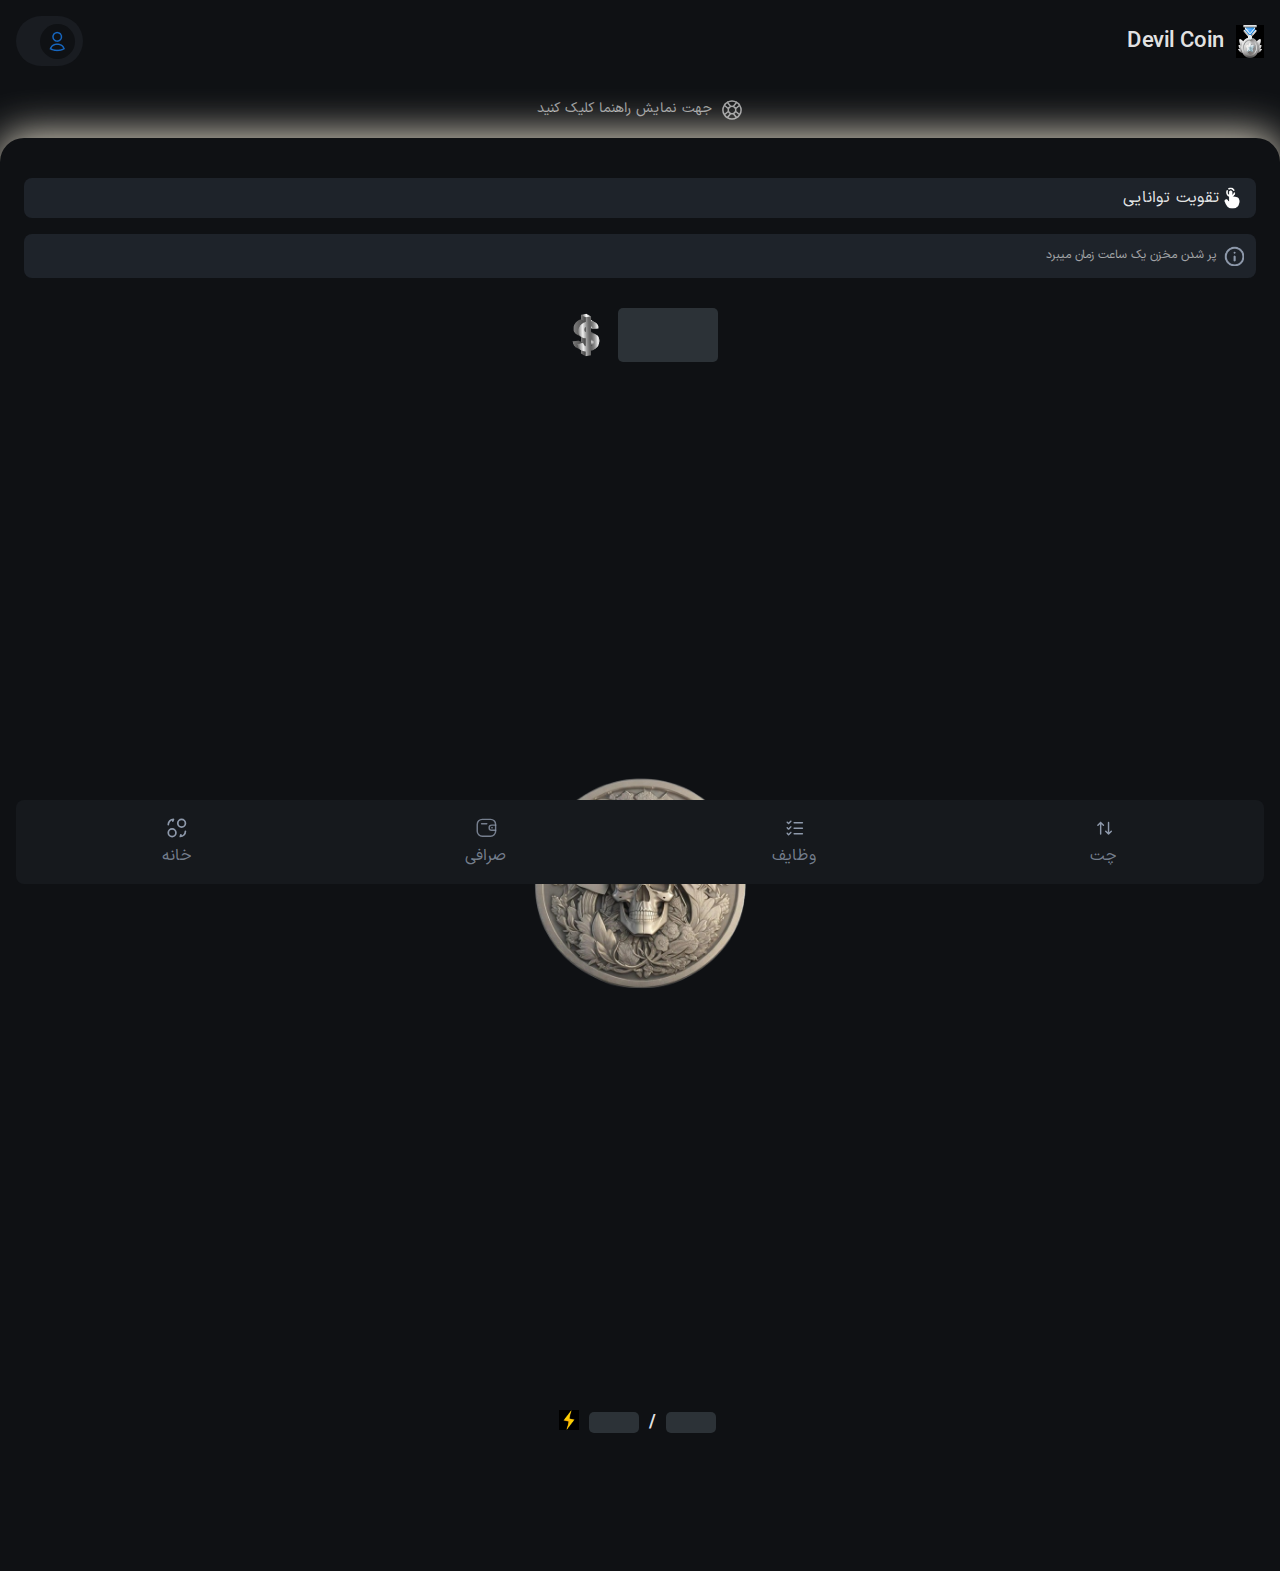
==== index.html @ 5cb69e71 "Update index.html" ====
<!DOCTYPE html>
<html lang="fa-IR" dir="rtl" style="--tg-viewport-height:100vh; --tg-viewport-stable-height:100vh;"><head><meta http-equiv="Content-Type" content="text/html; charset=UTF-8">
    
    <meta name="viewport" content="width=device-width, initial-scale=1, maximum-scale=1, user-scalable=no">
    <title>شیطان کوین</title>
  <link rel="stylesheet" crossorigin="" href="./style/index-Bae8QPgb.css"></head>
<body cz-shortcut-listen="true">
<div id="app" data-v-app="">
  <header data-v-f7fc2b11="" style="min-height: 80px; display: flex; align-items: center; padding: 16px; justify-content: space-between;">
   
      <div class="yekhat">
           <img  src="./photo_2024-06-24_03-50-01.jpg" alt="medal" style="width:28px">
          <h1>  </h1>
    <h1 data-v-f7fc2b11="" style="font-size: 22px; font-weight: 600;">
          Devil Coin
    </h1>
    </div>
    <div data-v-6a1e33cb="" data-v-f7fc2b11="" class="badge-container">
      <div data-v-6a1e33cb="" class="icon">
        <img data-v-6a1e33cb="" src="./static/img/profile-icon.png" alt="">
      </div>
      <h5 data-v-6a1e33cb=""></h5>
    </div>
  </header>
  
  <div data-v-f7fc2b11="" style="padding: 16px; display: flex; justify-content: center; user-select: none; width: max-content; margin: 0px auto; cursor: pointer;">
    <svg data-v-f7fc2b11="" xmlns="http://www.w3.org/2000/svg" fill="none" viewBox="0 0 24 24" stroke-width="1.5" stroke="currentColor" width="24" style="color: rgba(255, 255, 255, 0.6);">
      <path data-v-f7fc2b11="" stroke-linecap="round" stroke-linejoin="round" d="M16.712 4.33a9.027 9.027 0 0 1 1.652 1.306c.51.51.944 1.064 1.306 1.652M16.712 4.33l-3.448 4.138m3.448-4.138a9.014 9.014 0 0 0-9.424 0M19.67 7.288l-4.138 3.448m4.138-3.448a9.014 9.014 0 0 1 0 9.424m-4.138-5.976a3.736 3.736 0 0 0-.88-1.388 3.737 3.737 0 0 0-1.388-.88m2.268 2.268a3.765 3.765 0 0 1 0 2.528m-2.268-4.796a3.765 3.765 0 0 0-2.528 0m4.796 4.796c-.181.506-.475.982-.88 1.388a3.736 3.736 0 0 1-1.388.88m2.268-2.268 4.138 3.448m0 0a9.027 9.027 0 0 1-1.306 1.652c-.51.51-1.064.944-1.652 1.306m0 0-3.448-4.138m3.448 4.138a9.014 9.014 0 0 1-9.424 0m5.976-4.138a3.765 3.765 0 0 1-2.528 0m0 0a3.736 3.736 0 0 1-1.388-.88 3.737 3.737 0 0 1-.88-1.388m2.268 2.268L7.288 19.67m0 0a9.024 9.024 0 0 1-1.652-1.306 9.027 9.027 0 0 1-1.306-1.652m0 0 4.138-3.448M4.33 16.712a9.014 9.014 0 0 1 0-9.424m4.138 5.976a3.765 3.765 0 0 1 0-2.528m0 0c.181-.506.475-.982.88-1.388a3.736 3.736 0 0 1 1.388-.88m-2.268 2.268L4.33 7.288m6.406 1.18L7.288 4.33m0 0a9.024 9.024 0 0 0-1.652 1.306A9.025 9.025 0 0 0 4.33 7.288"></path>
    </svg>
    <p data-v-f7fc2b11="" style="font-size: 14px; color: rgba(255, 255, 255, 0.6); margin-right: 8px;">جهت نمایش راهنما کلیک کنید</p>
  </div>
  
  <div data-v-f7fc2b11="" id="exchange-page">
    <div data-v-f7fc2b11="" class="info-cards">
      <div data-v-3ee78a93="" data-v-f7fc2b11="" class="container">
          <div class="yekhat">
        <img data-v-3ee78a93="" src="./static/img/click-improve-icon.png" alt="Vault Icon" width="24">
              <p>
        تقویت توانایی
              </p>
</div>
      </div>
    </div>
    
    <div data-v-f7fc2b11="" class="notice-card">
      <img data-v-f7fc2b11="" class="center" src="./static/img/info-icon.png" alt="info" width="20" style="margin-right: 4px;">
      <p data-v-f7fc2b11=""> پر شدن مخزن یک ساعت زمان میبرد </p>
    </div>
    
    <div data-v-9175a72f="" data-v-f7fc2b11="" class="vote-amount">
      <div data-v-62e0c85a="" data-v-9175a72f="" class="shimmer" style="margin-left: 8px;">
        <div data-v-62e0c85a="" class="free-style" style="width: 100px; height: 54px; border-radius: 5px; background-color: rgba(161, 187, 197, 0.2);"></div>
      </div>
      <img data-v-9175a72f="" src="./static/img/—Pngtree—silver coin money dollar_8801574.png" alt="Token" width="48" height="48" style="color: aliceblue;">
    </div>
    
    <div data-v-f7fc2b11="" class="vote-container">
      <div data-v-f7fc2b11="" class="touch_box">
        <div data-v-f7fc2b11=""></div>
        <div data-v-f7fc2b11=""></div>
        <div data-v-f7fc2b11=""></div>
        <div data-v-f7fc2b11=""></div>
        <div data-v-f7fc2b11=""></div>
        <div data-v-f7fc2b11=""></div>
      </div>
      <div data-v-60e43c55="" data-v-f7fc2b11="" class="vote-card">
        <img data-v-60e43c55="" src="./static/img/close-up-unique-silver-coin-isol_1_-removebg-preview.png" alt="Vote Box" width="230" style="border-radius: 100%;">
      </div>
    </div>
    
    <div data-v-7e038bad="" data-v-f7fc2b11="" class="energy">
      <div data-v-62e0c85a="" data-v-7e038bad="" class="shimmer" style="margin: 0px 8px;">
        <div data-v-62e0c85a="" class="free-style" style="width: 50px; height: 21px; border-radius: 5px; background-color: rgba(161, 187, 197, 0.2);"></div>
      </div>
      <span data-v-7e038bad="">/</span>
      <div data-v-62e0c85a="" data-v-7e038bad="" class="shimmer" style="margin: 0px 8px;">
        <div data-v-62e0c85a="" class="free-style" style="width: 50px; height: 21px; border-radius: 5px; background-color: rgba(161, 187, 197, 0.2);"></div>
      </div>
      <span data-v-7e038bad="" style="font-size: 24px;"><img src="./static/img/photo_2024-06-23_10-45-56.jpg" alt="" style="width: 20px;"></span>
    </div>
  </div>
  
  <div data-v-f7fc2b11=""></div>
  
  <nav data-v-2f78d85a="" data-v-9de63167="">
    <a data-v-2f78d85a="" href="https://web.skype.com/" class="">
      <svg data-v-2f78d85a="" width="25" height="24" viewBox="0 0 25 24" fill="none" xmlns="http://www.w3.org/2000/svg">
        <path data-v-2f78d85a="" d="M14.332 15.3228L17.2283 18.2191M17.2283 18.2191L20.1254 15.3228M17.2283 18.2191L17.2288 6.15234" stroke="#8E99AB" stroke-width="1.5" stroke-linecap="round" stroke-linejoin="round"></path>
        <path data-v-2f78d85a="" d="M11.9184 9.04949L9.02214 6.15234M9.02214 6.15234L6.125 9.04949M9.02214 6.15234L9.02175 18.2195" stroke="#8E99AB" stroke-width="1.5" stroke-linecap="round" stroke-linejoin="round"></path>
      </svg>
      <span data-v-2f78d85a="">چت</span>
    </a>
    <a data-v-2f78d85a=""  class=""><svg data-v-2f78d85a="" width="21" height="20" viewBox="0 0 21 20" fill="none" xmlns="http://www.w3.org/2000/svg"><path data-v-2f78d85a="" fill-rule="evenodd" clip-rule="evenodd" d="M7.34109 13.396C7.58516 13.64 7.58516 14.0358 7.34109 14.2799L5.32093 16.3C5.07685 16.5441 4.68112 16.5441 4.43705 16.3L3.2248 15.0878C2.98073 14.8437 2.98073 14.448 3.2248 14.2039C3.46888 13.9598 3.86461 13.9598 4.10869 14.2039L4.87899 14.9742L6.4572 13.396C6.70129 13.1519 7.09701 13.1519 7.34109 13.396Z" fill="#8E99AB"></path><path data-v-2f78d85a="" fill-rule="evenodd" clip-rule="evenodd" d="M7.34109 8.54827C7.58516 8.79236 7.58516 9.1881 7.34109 9.43219L5.32093 11.4524C5.07685 11.6964 4.68112 11.6964 4.43705 11.4524L3.2248 10.2401C2.98073 9.99602 2.98073 9.60027 3.2248 9.35619C3.46888 9.1121 3.86461 9.1121 4.10869 9.35619L4.87899 10.1265L6.4572 8.54827C6.70129 8.30422 7.09701 8.30422 7.34109 8.54827Z" fill="#8E99AB"></path><path data-v-2f78d85a="" fill-rule="evenodd" clip-rule="evenodd" d="M7.34109 3.69868C7.58516 3.94276 7.58516 4.33849 7.34109 4.58256L5.32093 6.60272C5.07685 6.84681 4.68112 6.84681 4.43705 6.60272L3.2248 5.39048C2.98073 5.14641 2.98073 4.75068 3.2248 4.5066C3.46888 4.26252 3.86461 4.26252 4.10869 4.5066L4.87899 5.2769L6.4572 3.69868C6.70128 3.45461 7.09701 3.45461 7.34109 3.69868Z" fill="#8E99AB"></path><path data-v-2f78d85a="" fill-rule="evenodd" clip-rule="evenodd" d="M9.10278 15.0488C9.10278 14.7037 9.38262 14.4238 9.72778 14.4238H17.0005C17.3457 14.4238 17.6255 14.7037 17.6255 15.0488C17.6255 15.394 17.3457 15.6738 17.0005 15.6738H9.72778C9.38262 15.6738 9.10278 15.394 9.10278 15.0488Z" fill="#8E99AB"></path><path data-v-2f78d85a="" fill-rule="evenodd" clip-rule="evenodd" d="M9.10278 10.2012C9.10278 9.85601 9.38262 9.57617 9.72778 9.57617H17.0005C17.3457 9.57617 17.6255 9.85601 17.6255 10.2012C17.6255 10.5463 17.3457 10.8262 17.0005 10.8262H9.72778C9.38262 10.8262 9.10278 10.5463 9.10278 10.2012Z" fill="#8E99AB"></path><path data-v-2f78d85a="" fill-rule="evenodd" clip-rule="evenodd" d="M9.10278 5.35156C9.10278 5.00638 9.38262 4.72656 9.72778 4.72656H17.0005C17.3457 4.72656 17.6255 5.00638 17.6255 5.35156C17.6255 5.69674 17.3457 5.97656 17.0005 5.97656H9.72778C9.38262 5.97656 9.10278 5.69674 9.10278 5.35156Z" fill="#8E99AB"></path></svg><span data-v-2f78d85a="">وظایف</span></a>
    <a data-v-2f78d85a=""  class="router-link-active router-link-exact-active" aria-current="page"><svg data-v-2f78d85a="" width="25" height="24" viewBox="0 0 25 24" fill="none" xmlns="http://www.w3.org/2000/svg"><path data-v-2f78d85a="" d="M22.5139 14.3962H18.4656C16.9792 14.3953 15.7743 13.1914 15.7734 11.7049C15.7734 10.2185 16.9792 9.01458 18.4656 9.01367H22.5139" stroke=" #8e99abcc" stroke-width="1.5" stroke-linecap="round" stroke-linejoin="round"></path><path data-v-2f78d85a="" d="M18.9235 11.6426H18.6118" stroke=" #8e99abcc" stroke-width="1.5" stroke-linecap="round" stroke-linejoin="round"></path><path data-v-2f78d85a="" fill-rule="evenodd" clip-rule="evenodd" d="M8.62266 3H17.2661C20.1642 3 22.5138 5.34951 22.5138 8.24766V15.4247C22.5138 18.3229 20.1642 20.6724 17.2661 20.6724H8.62266C5.72451 20.6724 3.375 18.3229 3.375 15.4247V8.24766C3.375 5.34951 5.72451 3 8.62266 3Z" stroke=" #8e99abcc" stroke-width="1.5" stroke-linecap="round" stroke-linejoin="round"></path><path data-v-2f78d85a="" d="M7.91064 7.53906H13.3096" stroke=" #8e99abcc" stroke-width="1.5" stroke-linecap="round" stroke-linejoin="round"></path></svg><span data-v-2f78d85a="">صرافی</span></a>
    <a data-v-2f78d85a="" href="index.html" style="    background: #16191d;" class=""><svg data-v-2f78d85a="" width="21" height="20" viewBox="0 0 21 20" fill="none" xmlns="http://www.w3.org/2000/svg"><path data-v-2f78d85a="" fill-rule="evenodd" clip-rule="evenodd" d="M2.87671 14.1577C2.87671 16.0031 4.37262 17.499 6.21801 17.499C8.06341 17.499 9.56017 16.0031 9.56017 14.1577C9.56017 12.3123 8.06341 10.8164 6.21801 10.8164C4.37262 10.8164 2.87671 12.3123 2.87671 14.1577Z" stroke="#8E99AB" stroke-width="1.5" stroke-linecap="round" stroke-linejoin="round"></path><path data-v-2f78d85a="" fill-rule="evenodd" clip-rule="evenodd" d="M17.8721 5.8413C17.8721 3.9959 16.3762 2.5 14.5308 2.5C12.6855 2.5 11.1887 3.9959 11.1887 5.8413C11.1887 7.68669 12.6855 9.18258 14.5308 9.18258C16.3762 9.18258 17.8721 7.68669 17.8721 5.8413Z" stroke="#8E99AB" stroke-width="1.5" stroke-linecap="round" stroke-linejoin="round"></path><path data-v-2f78d85a="" d="M2.87671 6.99446C2.87671 4.51255 4.88926 2.5 7.37118 2.5L6.83764 3.93597" stroke="#8E99AB" stroke-width="1.5" stroke-linecap="round" stroke-linejoin="round"></path><path data-v-2f78d85a="" d="M17.8724 12.9531C17.8724 15.435 15.8598 17.4476 13.3779 17.4476L13.9114 16.0116" stroke="#8E99AB" stroke-width="1.5" stroke-linecap="round" stroke-linejoin="round"></path></svg><span data-v-2f78d85a="">خانه</span></a>
  </nav>
</div>

<!-- Google tag (gtag.js) -->
<script async src="https://www.googletagmanager.com/gtag/js?id=G-81HQD6766Y"></script>
<script>
    window.dataLayer = window.dataLayer || [];
    function gtag(){dataLayer.push(arguments);}
    gtag('js', new Date());

    gtag('config', 'G-81HQD6766Y');
</script>


<div data-v-f0c780e0="" class="bottom-sheet" aria-hidden="true" role="dialog" data-v-owner="19" style="--42568111:0.2s; --0327c788:#0000004D; --7008c7cb:100%; --09c72560:196px; --734f206c:640px; --152d8c25:600px;"><div data-v-f0c780e0="" class="bottom-sheet__overlay" style="display: none;"></div><div data-v-f0c780e0="" class="bottom-sheet__content"><header data-v-f0c780e0="" class="bottom-sheet__header"><div data-v-f0c780e0="" class="bottom-sheet__draggable-area" style="touch-action: pan-x; user-select: none; -webkit-user-drag: none; -webkit-tap-highlight-color: rgba(0, 0, 0, 0);"><div data-v-f0c780e0="" class="bottom-sheet__draggable-thumb"></div></div></header><main data-v-f0c780e0="" class="bottom-sheet__main" style="touch-action: pan-x; user-select: none; -webkit-user-drag: none; -webkit-tap-highlight-color: rgba(0, 0, 0, 0);"><img data-v-2883d283="" class="center sheet-img" src="./صندوق_files/prize-token.png" alt="" width="288" style="margin-bottom: 8px;"><h3 data-v-2883d283="" class="task-success-sheet-title">ارتقا با موفقیت انجام شد</h3><button data-v-2883d283="" class="btn"> تایید </button></main><footer data-v-f0c780e0="" class="bottom-sheet__footer"></footer></div></div><div data-v-f0c780e0="" class="bottom-sheet" aria-hidden="true" role="dialog" data-v-owner="23" style="--42568111:0.2s; --0327c788:#0000004D; --7008c7cb:100%; --09c72560:205px; --734f206c:640px; --152d8c25:600px;"><div data-v-f0c780e0="" class="bottom-sheet__overlay" style="display: none;"></div><div data-v-f0c780e0="" class="bottom-sheet__content"><header data-v-f0c780e0="" class="bottom-sheet__header"><div data-v-f0c780e0="" class="bottom-sheet__draggable-area" style="touch-action: pan-x; user-select: none; -webkit-user-drag: none; -webkit-tap-highlight-color: rgba(0, 0, 0, 0);"><div data-v-f0c780e0="" class="bottom-sheet__draggable-thumb"></div></div></header><main data-v-f0c780e0="" class="bottom-sheet__main" style="touch-action: pan-x; user-select: none; -webkit-user-drag: none; -webkit-tap-highlight-color: rgba(0, 0, 0, 0);"><img data-v-91a31f27="" class="center" src="./صندوق_files/prize-token.png" alt="" width="218"><h3 data-v-91a31f27=""> ۱۰۰ سکه به مناسبت ورود به شما تعلق گرفت. </h3><button data-v-91a31f27=""> بازگشت </button></main><footer data-v-f0c780e0="" class="bottom-sheet__footer"></footer></div></div><div data-v-f0c780e0="" class="bottom-sheet" aria-hidden="true" role="dialog" data-v-owner="27" style="--42568111:0.2s; --0327c788:#0000004D; --7008c7cb:100%; --09c72560:471px; --734f206c:640px; --152d8c25:600px;"><div data-v-f0c780e0="" class="bottom-sheet__overlay" style="display: none;"></div><div data-v-f0c780e0="" class="bottom-sheet__content"><header data-v-f0c780e0="" class="bottom-sheet__header"><div data-v-f0c780e0="" class="bottom-sheet__draggable-area" style="touch-action: pan-x; user-select: none; -webkit-user-drag: none; -webkit-tap-highlight-color: rgba(0, 0, 0, 0);"><div data-v-f0c780e0="" class="bottom-sheet__draggable-thumb"></div></div></header><main data-v-f0c780e0="" class="bottom-sheet__main" style="touch-action: pan-x; user-select: none; -webkit-user-drag: none; -webkit-tap-highlight-color: rgba(0, 0, 0, 0);"><svg data-v-18737a58="" xmlns="http://www.w3.org/2000/svg" fill="none" viewBox="0 0 24 24" stroke-width="1.5" stroke="currentColor" width="96" style="margin: 0px auto;"><path data-v-18737a58="" stroke-linecap="round" stroke-linejoin="round" d="M16.712 4.33a9.027 9.027 0 0 1 1.652 1.306c.51.51.944 1.064 1.306 1.652M16.712 4.33l-3.448 4.138m3.448-4.138a9.014 9.014 0 0 0-9.424 0M19.67 7.288l-4.138 3.448m4.138-3.448a9.014 9.014 0 0 1 0 9.424m-4.138-5.976a3.736 3.736 0 0 0-.88-1.388 3.737 3.737 0 0 0-1.388-.88m2.268 2.268a3.765 3.765 0 0 1 0 2.528m-2.268-4.796a3.765 3.765 0 0 0-2.528 0m4.796 4.796c-.181.506-.475.982-.88 1.388a3.736 3.736 0 0 1-1.388.88m2.268-2.268 4.138 3.448m0 0a9.027 9.027 0 0 1-1.306 1.652c-.51.51-1.064.944-1.652 1.306m0 0-3.448-4.138m3.448 4.138a9.014 9.014 0 0 1-9.424 0m5.976-4.138a3.765 3.765 0 0 1-2.528 0m0 0a3.736 3.736 0 0 1-1.388-.88 3.737 3.737 0 0 1-.88-1.388m2.268 2.268L7.288 19.67m0 0a9.024 9.024 0 0 1-1.652-1.306 9.027 9.027 0 0 1-1.306-1.652m0 0 4.138-3.448M4.33 16.712a9.014 9.014 0 0 1 0-9.424m4.138 5.976a3.765 3.765 0 0 1 0-2.528m0 0c.181-.506.475-.982.88-1.388a3.736 3.736 0 0 1 1.388-.88m-2.268 2.268L4.33 7.288m6.406 1.18L7.288 4.33m0 0a9.024 9.024 0 0 0-1.652 1.306A9.025 9.025 0 0 0 4.33 7.288"></path></svg><h3 data-v-18737a58=""> آموزش صندوق بات </h3><ol data-v-18737a58=""><li data-v-18737a58=""> مثل «همستر» کلیک کن و سکه جمع کن </li><li data-v-18737a58=""> با سکه‌هات توکن کاندیدی که فکر میکنی برنده انتخابات میشه رو بخر </li><li data-v-18737a58=""> تا انتخابات هرچی میتونی سکه جمع کن </li><li data-v-18737a58=""> پس از اعلام نتایج انتخابات، توکن برنده انتخابات توی چندین صرافی داخلی قابل فروش و معامله میشه! </li></ol><p data-v-18737a58="">پس عجله کن. چیزی نمونده تا انتخابات 🗳</p><button data-v-18737a58=""> فهمیدم </button></main><footer data-v-f0c780e0="" class="bottom-sheet__footer"></footer></div></div><div data-v-f0c780e0="" class="bottom-sheet" aria-hidden="true" role="dialog" data-v-owner="31" style="--42568111:0.2s; --0327c788:#0000004D; --7008c7cb:100%; --09c72560:148px; --734f206c:640px; --152d8c25:600px;"><div data-v-f0c780e0="" class="bottom-sheet__overlay" style="display: none;"></div><div data-v-f0c780e0="" class="bottom-sheet__content"><header data-v-f0c780e0="" class="bottom-sheet__header"><div data-v-f0c780e0="" class="bottom-sheet__draggable-area" style="touch-action: pan-x; user-select: none; -webkit-user-drag: none; -webkit-tap-highlight-color: rgba(0, 0, 0, 0);"><div data-v-f0c780e0="" class="bottom-sheet__draggable-thumb"></div></div></header><main data-v-f0c780e0="" class="bottom-sheet__main" style="touch-action: pan-x; user-select: none; -webkit-user-drag: none; -webkit-tap-highlight-color: rgba(0, 0, 0, 0);"><img data-v-1f9f1aa7="" class="center" src="./صندوق_files/click-improve-icon.png" width="88" alt="Click Icons" style="margin-bottom: 8px;"><!----><h3 data-v-1f9f1aa7="" class="click-bottom-sheet-title">افزایش تعداد کلیک</h3><p data-v-1f9f1aa7="" class="click-bottom-sheet-text"> سطح هر کلیک شما به حداکثر خود رسیده است </p></main><footer data-v-f0c780e0="" class="bottom-sheet__footer"></footer></div></div><div data-v-f0c780e0="" class="bottom-sheet" aria-hidden="true" role="dialog" data-v-owner="35" style="--42568111:0.2s; --0327c788:#0000004D; --7008c7cb:100%; --09c72560:148px; --734f206c:640px; --152d8c25:600px;"><div data-v-f0c780e0="" class="bottom-sheet__overlay" style="display: none;"></div><div data-v-f0c780e0="" class="bottom-sheet__content"><header data-v-f0c780e0="" class="bottom-sheet__header"><div data-v-f0c780e0="" class="bottom-sheet__draggable-area" style="touch-action: pan-x; user-select: none; -webkit-user-drag: none; -webkit-tap-highlight-color: rgba(0, 0, 0, 0);"><div data-v-f0c780e0="" class="bottom-sheet__draggable-thumb"></div></div></header><main data-v-f0c780e0="" class="bottom-sheet__main" style="touch-action: pan-x; user-select: none; -webkit-user-drag: none; -webkit-tap-highlight-color: rgba(0, 0, 0, 0);"><!----><img data-v-1f9f1aa7="" class="center" src="./صندوق_files/vault-improve-icon.png" width="88" alt="Click Icons" style="margin-bottom: 8px;"><h3 data-v-1f9f1aa7="" class="click-bottom-sheet-title">افزایش حجم مخزن</h3><p data-v-1f9f1aa7="" class="click-bottom-sheet-text"> سطح مخزن شما به حداکثر خود رسیده است </p></main><footer data-v-f0c780e0="" class="bottom-sheet__footer"></footer></div></div></body><chatgpt-sidebar data-gpts-theme="light"></chatgpt-sidebar><chatgpt-sidebar-popups data-gpts-theme="light"></chatgpt-sidebar-popups></html>
---- style/index-Bae8QPgb.css ----
.bottom-sheet[data-v-f0c780e0] {
  z-index: 99999;
  display: flex;
  flex-direction: column;
  align-items: center;
  justify-content: flex-end;
  position: fixed;
  top: 0;
  left: 0;
  right: 0;
  bottom: 0;
  transition: visibility var(--42568111);
}
.bottom-sheet *[data-v-f0c780e0] {
  box-sizing: border-box;
}
.bottom-sheet[aria-hidden="false"][data-v-f0c780e0] {
  visibility: visible;
}
.bottom-sheet[aria-hidden="true"][data-v-f0c780e0] {
  visibility: hidden;
  pointer-events: none;
}
.bottom-sheet__overlay[data-v-f0c780e0] {
  position: absolute;
  top: 0;
  left: 0;
  right: 0;
  bottom: 0;
  z-index: -1;
  background: var(--0327c788);
}
.bottom-sheet__content[data-v-f0c780e0] {
  display: flex;
  flex-direction: column;
  border-radius: 16px 16px 0 0;
  background: #fff;
  overflow-y: hidden;
  transform: translate3d(0, var(--7008c7cb), 0);
  height: var(--09c72560);
  max-width: var(--734f206c);
  width: 100%;
  max-height: var(--152d8c25);
  box-sizing: border-box;
  pointer-events: all;
}
.bottom-sheet__content--fullscreen[data-v-f0c780e0] {
  border-radius: 0;
}
.bottom-sheet__content[data-v-f0c780e0]:not(.bottom-sheet__content--dragging) {
  transition: var(--42568111) ease;
}
.bottom-sheet__draggable-area[data-v-f0c780e0] {
  width: 100%;
  margin: auto;
  padding: 16px;
  cursor: grab;
}
.bottom-sheet__draggable-thumb[data-v-f0c780e0] {
  width: 40px;
  height: 4px;
  background: #333;
  border-radius: 8px;
  margin: 0 auto;
}
.bottom-sheet__main[data-v-f0c780e0] {
  display: flex;
  flex-direction: column;
  overflow-y: scroll;
  box-sizing: border-box;
  -webkit-overflow-scrolling: touch;
  touch-action: auto !important;
}
.bottom-sheet__main[data-v-f0c780e0]::-webkit-scrollbar {
  height: 8px;
  width: 8px;
}
.bottom-sheet__main[data-v-f0c780e0]::-webkit-scrollbar-corner {
  display: none;
}
.bottom-sheet__main[data-v-f0c780e0]:hover::-webkit-scrollbar-thumb {
  background-color: #0003;
  border-radius: 8px;
}
.bottom-sheet__main[data-v-f0c780e0]::-webkit-scrollbar-thumb {
  background-color: #0000;
}
.bottom-sheet__footer[data-v-f0c780e0]:empty {
  display: none;
}
.v-enter-active[data-v-f0c780e0],
.v-leave-active[data-v-f0c780e0] {
  transition: opacity var(--42568111) ease;
}
.v-enter-from[data-v-f0c780e0],
.v-leave-to[data-v-f0c780e0] {
  opacity: 0;
}
:root {
  --toastify-color-light: #fff;
  --toastify-color-dark: #121212;
  --toastify-color-info: #db5b34;
  --toastify-color-success: #07bc0c;
  --toastify-color-warning: #f1c40f;
  --toastify-color-error: #e74c3c;
  --toastify-color-transparent: hsla(0, 0%, 100%, 0.7);
  --toastify-icon-color-info: var(--toastify-color-info);
  --toastify-icon-color-success: var(--toastify-color-success);
  --toastify-icon-color-warning: var(--toastify-color-warning);
  --toastify-icon-color-error: var(--toastify-color-error);
  --toastify-toast-width: 320px;
  --toastify-toast-background: #fff;
  --toastify-toast-min-height: 64px;
  --toastify-toast-max-height: 800px;
  --toastify-font-family: sans-serif;
  --toastify-z-index: 9999;
  --toastify-text-color-light: #757575;
  --toastify-text-color-dark: #fff;
  --toastify-text-color-info: #fff;
  --toastify-text-color-success: #fff;
  --toastify-text-color-warning: #fff;
  --toastify-text-color-error: #fff;
  --toastify-spinner-color: #616161;
  --toastify-spinner-color-empty-area: #e0e0e0;
  --toastify-color-progress-light: linear-gradient(
    90deg,
    #4cd964,
    #5ac8fa,
    #007aff,
    #34aadc,
    #5856d6,
    #ff2d55
  );
  --toastify-color-progress-dark: #bb86fc;
  --toastify-color-progress-info: var(--toastify-color-info);
  --toastify-color-progress-success: var(--toastify-color-success);
  --toastify-color-progress-warning: var(--toastify-color-warning);
  --toastify-color-progress-error: var(--toastify-color-error);
  --toastify-color-progress-colored: #ddd;
}
.Toastify__toast-container {
  box-sizing: border-box;
  color: #fff;
  padding: 4px;
  position: fixed;
  transform: translate3d(0, 0, var(--toastify-z-index) px);
  width: var(--toastify-toast-width);
  z-index: var(--toastify-z-index);
}
.Toastify__toast-container--top-left {
  left: 1em;
  top: 1em;
}
.Toastify__toast-container--top-center {
  left: 50%;
  top: 1em;
  transform: translate(-50%);
}
.Toastify__toast-container--top-right {
  right: 1em;
  top: 1em;
}
.Toastify__toast-container--bottom-left {
  bottom: 1em;
  left: 1em;
}
.Toastify__toast-container--bottom-center {
  bottom: 1em;
  left: 50%;
  transform: translate(-50%);
}
.Toastify__toast-container--bottom-right {
  bottom: 1em;
  right: 1em;
}
@media only screen and (max-width: 480px) {
  .Toastify__toast-container {
    left: 0;
    margin: 0;
    padding: 0;
    width: 100vw;
  }
  .Toastify__toast-container--top-center,
  .Toastify__toast-container--top-left,
  .Toastify__toast-container--top-right {
    top: 0;
    transform: translate(0);
  }
  .Toastify__toast-container--bottom-center,
  .Toastify__toast-container--bottom-left,
  .Toastify__toast-container--bottom-right {
    bottom: 0;
    transform: translate(0);
  }
  .Toastify__toast-container--rtl {
    left: auto;
    right: 0;
  }
}
.Toastify__toast {
  border-radius: 4px;
  box-shadow: 0 1px 10px #0000001a, 0 2px 15px #0000000d;
  box-sizing: border-box;
  cursor: pointer;
  direction: ltr;
  display: flex;
  font-family: var(--toastify-font-family);
  justify-content: space-between;
  margin-bottom: 1rem;
  max-height: var(--toastify-toast-max-height);
  min-height: var(--toastify-toast-min-height);
  overflow: hidden;
  padding: 8px;
  position: relative;
  z-index: 0;
}
.Toastify__toast--rtl {
  direction: rtl;
}
.Toastify__toast-body {
  align-items: center;
  display: flex;
  flex: 1 1 auto;
  margin: auto 0;
  padding: 6px;
  white-space: pre-wrap;
}
.Toastify__toast-body > div:last-child {
  flex: 1;
}
.Toastify__toast-icon {
  display: flex;
  flex-shrink: 0;
  margin-inline-end: 10px;
  width: 20px;
}
.Toastify--animate {
  animation-duration: 0.7s;
  animation-fill-mode: both;
}
.Toastify--animate-icon {
  animation-duration: 0.3s;
  animation-fill-mode: both;
}
@media only screen and (max-width: 480px) {
  .Toastify__toast {
    border-radius: 0;
    margin-bottom: 0;
  }
}
.Toastify__toast-theme--dark {
  background: var(--toastify-color-dark);
  color: var(--toastify-text-color-dark);
}
.Toastify__toast-theme--colored.Toastify__toast--default,
.Toastify__toast-theme--light {
  background: var(--toastify-color-light);
  color: var(--toastify-text-color-light);
}
.Toastify__toast-theme--colored.Toastify__toast--info {
  background: var(--toastify-color-info);
  color: var(--toastify-text-color-info);
}
.Toastify__toast-theme--colored.Toastify__toast--success {
  background: var(--toastify-color-success);
  color: var(--toastify-text-color-success);
}
.Toastify__toast-theme--colored.Toastify__toast--warning {
  background: var(--toastify-color-warning);
  color: var(--toastify-text-color-warning);
}
.Toastify__toast-theme--colored.Toastify__toast--error {
  background: var(--toastify-color-error);
  color: var(--toastify-text-color-error);
}
.Toastify__progress-bar-theme--light {
  background: var(--toastify-color-progress-light);
}
.Toastify__progress-bar-theme--dark {
  background: var(--toastify-color-progress-dark);
}
.Toastify__progress-bar--info {
  background: var(--toastify-color-progress-info);
}
.Toastify__progress-bar--success {
  background: var(--toastify-color-progress-success);
}
.Toastify__progress-bar--warning {
  background: var(--toastify-color-progress-warning);
}
.Toastify__progress-bar--error {
  background: var(--toastify-color-progress-error);
}
.Toastify__progress-bar-theme--colored.Toastify__progress-bar--default {
  background: var(--toastify-color-progress-colored);
}
.Toastify__progress-bar-theme--colored.Toastify__progress-bar--error,
.Toastify__progress-bar-theme--colored.Toastify__progress-bar--info,
.Toastify__progress-bar-theme--colored.Toastify__progress-bar--success,
.Toastify__progress-bar-theme--colored.Toastify__progress-bar--warning {
  background: var(--toastify-color-transparent);
}
.Toastify__close-button {
  align-self: flex-start;
  background: transparent;
  border: none;
  color: #fff;
  cursor: pointer;
  opacity: 0.7;
  outline: none;
  padding: 0;
  transition: 0.3s ease;
}
.Toastify__close-button--light {
  color: #000;
  opacity: 0.3;
}
.Toastify__close-button > svg {
  fill: currentcolor;
  height: 16px;
  width: 14px;
}
.Toastify__close-button:focus,
.Toastify__close-button:hover {
  opacity: 1;
}
@keyframes Toastify__trackProgress {
  0% {
    transform: scaleX(1);
  }
  to {
    transform: scaleX(0);
  }
}
.Toastify__progress-bar {
  bottom: 0;
  height: 5px;
  left: 0;
  opacity: 0.7;
  position: absolute;
  transform-origin: left;
  width: 100%;
  z-index: var(--toastify-z-index);
}
.Toastify__progress-bar--animated {
  animation: Toastify__trackProgress linear 1 forwards;
}
.Toastify__progress-bar--controlled {
  transition: transform 0.2s;
}
.Toastify__progress-bar--rtl {
  left: auto;
  right: 0;
  transform-origin: right;
}
.Toastify__spinner {
  animation: Toastify__spin 0.65s linear infinite;
  border: 2px solid;
  border-color: var(--toastify-spinner-color-empty-area);
  border-radius: 100%;
  border-right-color: var(--toastify-spinner-color);
  box-sizing: border-box;
  height: 20px;
  width: 20px;
}
@keyframes Toastify__bounceInRight {
  0%,
  60%,
  75%,
  90%,
  to {
    animation-timing-function: cubic-bezier(0.215, 0.61, 0.355, 1);
  }
  0% {
    opacity: 0;
    transform: translate3d(3000px, 0, 0);
  }
  60% {
    opacity: 1;
    transform: translate3d(-25px, 0, 0);
  }
  75% {
    transform: translate3d(10px, 0, 0);
  }
  90% {
    transform: translate3d(-5px, 0, 0);
  }
  to {
    transform: none;
  }
}
@keyframes Toastify__bounceOutRight {
  20% {
    opacity: 1;
    transform: translate3d(-20px, 0, 0);
  }
  to {
    opacity: 0;
    transform: translate3d(2000px, 0, 0);
  }
}
@keyframes Toastify__bounceInLeft {
  0%,
  60%,
  75%,
  90%,
  to {
    animation-timing-function: cubic-bezier(0.215, 0.61, 0.355, 1);
  }
  0% {
    opacity: 0;
    transform: translate3d(-3000px, 0, 0);
  }
  60% {
    opacity: 1;
    transform: translate3d(25px, 0, 0);
  }
  75% {
    transform: translate3d(-10px, 0, 0);
  }
  90% {
    transform: translate3d(5px, 0, 0);
  }
  to {
    transform: none;
  }
}
@keyframes Toastify__bounceOutLeft {
  20% {
    opacity: 1;
    transform: translate3d(20px, 0, 0);
  }
  to {
    opacity: 0;
    transform: translate3d(-2000px, 0, 0);
  }
}
@keyframes Toastify__bounceInUp {
  0%,
  60%,
  75%,
  90%,
  to {
    animation-timing-function: cubic-bezier(0.215, 0.61, 0.355, 1);
  }
  0% {
    opacity: 0;
    transform: translate3d(0, 3000px, 0);
  }
  60% {
    opacity: 1;
    transform: translate3d(0, -20px, 0);
  }
  75% {
    transform: translate3d(0, 10px, 0);
  }
  90% {
    transform: translate3d(0, -5px, 0);
  }
  to {
    transform: translateZ(0);
  }
}
@keyframes Toastify__bounceOutUp {
  20% {
    transform: translate3d(0, -10px, 0);
  }
  40%,
  45% {
    opacity: 1;
    transform: translate3d(0, 20px, 0);
  }
  to {
    opacity: 0;
    transform: translate3d(0, -2000px, 0);
  }
}
@keyframes Toastify__bounceInDown {
  0%,
  60%,
  75%,
  90%,
  to {
    animation-timing-function: cubic-bezier(0.215, 0.61, 0.355, 1);
  }
  0% {
    opacity: 0;
    transform: translate3d(0, -3000px, 0);
  }
  60% {
    opacity: 1;
    transform: translate3d(0, 25px, 0);
  }
  75% {
    transform: translate3d(0, -10px, 0);
  }
  90% {
    transform: translate3d(0, 5px, 0);
  }
  to {
    transform: none;
  }
}
@keyframes Toastify__bounceOutDown {
  20% {
    transform: translate3d(0, 10px, 0);
  }
  40%,
  45% {
    opacity: 1;
    transform: translate3d(0, -20px, 0);
  }
  to {
    opacity: 0;
    transform: translate3d(0, 2000px, 0);
  }
}
.Toastify__bounce-enter--bottom-left,
.Toastify__bounce-enter--top-left {
  animation-name: Toastify__bounceInLeft;
}
.Toastify__bounce-enter--bottom-right,
.Toastify__bounce-enter--top-right {
  animation-name: Toastify__bounceInRight;
}
.Toastify__bounce-enter--top-center {
  animation-name: Toastify__bounceInDown;
}
.Toastify__bounce-enter--bottom-center {
  animation-name: Toastify__bounceInUp;
}
.Toastify__bounce-exit--bottom-left,
.Toastify__bounce-exit--top-left {
  animation-name: Toastify__bounceOutLeft;
}
.Toastify__bounce-exit--bottom-right,
.Toastify__bounce-exit--top-right {
  animation-name: Toastify__bounceOutRight;
}
.Toastify__bounce-exit--top-center {
  animation-name: Toastify__bounceOutUp;
}
.Toastify__bounce-exit--bottom-center {
  animation-name: Toastify__bounceOutDown;
}
@keyframes Toastify__none {
  0%,
  60%,
  75%,
  90%,
  to {
    animation-duration: 0;
    animation-timing-function: none;
  }
  0% {
    opacity: 1;
    transform: translateZ(0);
  }
  to {
    transform: translateZ(0);
  }
}
.Toastify__none-enter--bottom-center,
.Toastify__none-enter--bottom-left,
.Toastify__none-enter--bottom-right,
.Toastify__none-enter--top-center,
.Toastify__none-enter--top-left,
.Toastify__none-enter--top-right {
  animation-name: Toastify__none;
}
@keyframes Toastify__zoomIn {
  0% {
    opacity: 0;
    transform: scale3d(0.3, 0.3, 0.3);
  }
  50% {
    opacity: 1;
  }
}
@keyframes Toastify__zoomOut {
  0% {
    opacity: 1;
  }
  50% {
    opacity: 0;
    transform: scale3d(0.3, 0.3, 0.3);
  }
  to {
    opacity: 0;
  }
}
.Toastify__zoom-enter {
  animation-name: Toastify__zoomIn;
}
.Toastify__zoom-exit {
  animation-name: Toastify__zoomOut;
}
@keyframes Toastify__flipIn {
  0% {
    animation-timing-function: ease-in;
    opacity: 0;
    transform: perspective(400px) rotateX(90deg);
  }
  40% {
    animation-timing-function: ease-in;
    transform: perspective(400px) rotateX(-20deg);
  }
  60% {
    opacity: 1;
    transform: perspective(400px) rotateX(10deg);
  }
  80% {
    transform: perspective(400px) rotateX(-5deg);
  }
  to {
    transform: perspective(400px);
  }
}
@keyframes Toastify__flipOut {
  0% {
    transform: perspective(400px);
  }
  30% {
    opacity: 1;
    transform: perspective(400px) rotateX(-20deg);
  }
  to {
    opacity: 0;
    transform: perspective(400px) rotateX(90deg);
  }
}
.Toastify__flip-enter {
  animation-name: Toastify__flipIn;
}
.Toastify__flip-exit {
  animation-name: Toastify__flipOut;
}
@keyframes Toastify__slideInRight {
  0% {
    transform: translate3d(110%, 0, 0);
    visibility: visible;
  }
  to {
    transform: translateZ(0);
  }
}
@keyframes Toastify__slideInLeft {
  0% {
    transform: translate3d(-110%, 0, 0);
    visibility: visible;
  }
  to {
    transform: translateZ(0);
  }
}
@keyframes Toastify__slideInUp {
  0% {
    transform: translate3d(0, 110%, 0);
    visibility: visible;
  }
  to {
    transform: translateZ(0);
  }
}
@keyframes Toastify__slideInDown {
  0% {
    transform: translate3d(0, -110%, 0);
    visibility: visible;
  }
  to {
    transform: translateZ(0);
  }
}
@keyframes Toastify__slideOutRight {
  0% {
    transform: translateZ(0);
  }
  to {
    transform: translate3d(110%, 0, 0);
    visibility: hidden;
  }
}
@keyframes Toastify__slideOutLeft {
  0% {
    transform: translateZ(0);
  }
  to {
    transform: translate3d(-110%, 0, 0);
    visibility: hidden;
  }
}
@keyframes Toastify__slideOutDown {
  0% {
    transform: translateZ(0);
  }
  to {
    transform: translate3d(0, 500px, 0);
    visibility: hidden;
  }
}
@keyframes Toastify__slideOutUp {
  0% {
    transform: translateZ(0);
  }
  to {
    transform: translate3d(0, -500px, 0);
    visibility: hidden;
  }
}
.Toastify__slide-enter--bottom-left,
.Toastify__slide-enter--top-left {
  animation-name: Toastify__slideInLeft;
}
.Toastify__slide-enter--bottom-right,
.Toastify__slide-enter--top-right {
  animation-name: Toastify__slideInRight;
}
.Toastify__slide-enter--top-center {
  animation-name: Toastify__slideInDown;
}
.Toastify__slide-enter--bottom-center {
  animation-name: Toastify__slideInUp;
}
.Toastify__slide-exit--bottom-left,
.Toastify__slide-exit--top-left {
  animation-name: Toastify__slideOutLeft;
}
.Toastify__slide-exit--bottom-right,
.Toastify__slide-exit--top-right {
  animation-name: Toastify__slideOutRight;
}
.Toastify__slide-exit--top-center {
  animation-name: Toastify__slideOutUp;
}
.Toastify__slide-exit--bottom-center {
  animation-name: Toastify__slideOutDown;
}
@keyframes Toastify__spin {
  0% {
    transform: rotate(0);
  }
  to {
    transform: rotate(1turn);
  }
}
@font-face {
  font-family: IRANSansX;
  font-style: normal;
  font-weight: 100;
  src: url(/assets/IRANSansX-Thin-DCSWNswV.woff) format("woff"),
    url(/assets/IRANSansX-Thin-BunpvZz5.woff2) format("woff2");
}
@font-face {
  font-family: IRANSansX;
  font-style: normal;
  font-weight: 200;
  src: url(/assets/IRANSansX-UltraLight-XbcQ_OJr.woff) format("woff"),
    url(/assets/IRANSansX-UltraLight-BsYMOkNy.woff2) format("woff2");
}
@font-face {
  font-family: IRANSansX;
  font-style: normal;
  font-weight: 300;
  src: url(/assets/IRANSansX-Light-DZHCBtJs.woff) format("woff"),
    url(/assets/IRANSansX-Light-Dir8Id9M.woff2) format("woff2");
}
@font-face {
  font-family: IRANSansX;
  font-style: normal;
  font-weight: 500;
  src: url(/assets/IRANSansX-Medium-DFLWlJTY.woff) format("woff"),
    url(/assets/IRANSansX-Medium-7orLZPfl.woff2) format("woff2");
}
@font-face {
  font-family: IRANSansX;
  font-style: normal;
  font-weight: 600;
  src: url(/assets/IRANSansX-DemiBold-B4vQfsv_.woff) format("woff"),
    url(/assets/IRANSansX-DemiBold-BKk0o3f6.woff2) format("woff2");
}
@font-face {
  font-family: IRANSansX;
  font-style: normal;
  font-weight: 800;
  src: url(/assets/IRANSansX-ExtraBold-DqYlVHRn.woff) format("woff"),
    url(/assets/IRANSansX-ExtraBold-B6NZ1Flo.woff2) format("woff2");
}
@font-face {
  font-family: IRANSansX;
  font-style: normal;
  font-weight: 900;
  src: url(/assets/IRANSansX-Black-Y2dIjt59.woff) format("woff"),
    url(/assets/IRANSansX-Black-D0h_zfzi.woff2) format("woff2");
}
@font-face {
  font-family: IRANSansX;
  font-style: normal;
  font-weight: 700;
  src: url(/assets/IRANSansX-Bold-F4r9hbqd.woff) format("woff"),
    url(/assets/IRANSansX-Bold-D3kFL5ZP.woff2) format("woff2");
}
@font-face {
  font-family: IRANSansX;
  font-style: normal;
  font-weight: 400;
  src: url(/assets/IRANSansX-Regular-BZyMT1vE.woff) format("woff"),
    url(/assets/IRANSansX-Regular-QgX6TDX7.woff2) format("woff2");
}
:root {
  --toastify-color-success: #46a556;
}
.Toastify__toast {
  --toastify-font-family: "IRANSansX", sans-serif;
  border-radius: 8px !important;
}
.Toastify__toast-theme--dark {
  --toastify-color-dark: #16191d;
}
.Toastify__close-button {
  align-self: center !important;
}
.bottom-sheet__content {
  background: #191c21 !important;
  height: min-content !important;
  box-shadow: 0 -4px 40px #11539d !important;
}
.bottom-sheet__main {
  padding-bottom: 20px;
  padding-left: 20px;
  padding-right: 20px;
}
* {
  margin: 0;
  padding: 0;
  box-sizing: border-box;
  -moz-font-feature-settings: "ss02";
  -webkit-font-feature-settings: "ss02";
  font-feature-settings: "ss02";
}
:root {
  font-family: IRANSansX, sans-serif;
  line-height: 1.5;
  font-weight: 400;
  color: #ffffffe6;
  background-color: #0f1114;
  font-synthesis: none;
  text-rendering: optimizeLegibility;
  -webkit-font-smoothing: antialiased;
  -moz-osx-font-smoothing: grayscale;
}
html,
body {
  -moz-font-feature-settings: "ss02";
  -webkit-font-feature-settings: "ss02";
  font-feature-settings: "ss02";
}
html,
body,
#app {
  height: 100%;
}
img.center {
  display: block;
  margin: 0 auto;
}
::-webkit-scrollbar {
  width: 1px;
}
::-webkit-scrollbar-track {
  background: transparent;
}
::-webkit-scrollbar-thumb {
  background: #888;
}
::-webkit-scrollbar-thumb:hover {
  background: #555;
}
a.router-link-active span {
  color: #8e99abcc;
}
a:not(.router-link-active) span {
  color: #8e99abcc;
}
nav[data-v-2f78d85a] {
  margin: 16px;
  position: fixed;
  bottom: 0;
  left: 0;
  right: 0;
  display: grid;
  grid-template-columns: repeat(4, 1fr);
  column-gap: 4px;
  justify-content: center;
  align-items: center;
  max-width: 100%;
  padding: 8px;
  min-height: 70px;
  background-color: #16191d;
  border-radius: 8px;
}
nav[data-v-2f78d85a] a[data-v-2f78d85a] {
  outline: none;
  display: grid;
  grid-template-columns: 1fr;
  row-gap: 4px;
  height: 68px;
  text-decoration: none;
  place-items: center;
  padding: 8px;
  color: #fff;
  -webkit-user-select: none;
  user-select: none;
}
nav[data-v-2f78d85a] a[data-v-2f78d85a] svg[data-v-2f78d85a] {
  height: 24px;
  width: 24px;
}
nav[data-v-2f78d85a] a[data-v-2f78d85a][data-v-2f78d85a]:hover {
  -webkit-user-select: none;
  user-select: none;
  outline: none !important;
  box-shadow: none !important;
}
nav[data-v-2f78d85a] a[data-v-2f78d85a][data-v-2f78d85a]:focus {
  outline: none !important;
  box-shadow: none !important;
}
nav[data-v-2f78d85a] a[data-v-2f78d85a].router-link-active[data-v-2f78d85a] {
  row-gap: 4px;
  height: 68px;
  border-radius: 8px;
}
h1[data-v-9de63167] {
  padding: 4px 24px;
  font-size: 22px;
  font-weight: 600;
  line-height: 33px;
  margin: 8px auto 0;
}
.vote-card[data-v-60e43c55] {
  display: grid;
  place-content: center;
  width: 80%;
  aspect-ratio: 1/1;
  margin: 0 auto;
  cursor: pointer;
  border-radius: 265%;
}
div.vote-amount[data-v-9175a72f] {
  display: flex;
  width: 100%;
  margin: 30px auto !important;
  align-items: center;
  justify-content: center;
}
span[data-v-9175a72f] {
  font-size: 36px;
  font-weight: 700;
  margin-left: 8px;
}
.animation[data-v-57e5f9b1] {
  animation: fly-57e5f9b1 0.9s ease-out;
  position: absolute;
  font-size: 28px;
  font-weight: 700;
  -webkit-tap-highlight-color: transparent;
  -webkit-touch-callout: none;
  -webkit-user-select: none;
  -khtml-user-select: none;
  -moz-user-select: none;
  -ms-user-select: none;
  user-select: none;
}
.animation[data-v-57e5f9b1]:focus {
  outline: none !important;
}
@keyframes fly-57e5f9b1 {
  0% {
    transform: translateY(30px);
    opacity: 1;
  }
  to {
    transform: translateY(-130px);
    opacity: 0;
  }
}
.energy[data-v-7e038bad] {
  display: flex;
  justify-content: center;
  align-items: center;
  -webkit-user-select: none !important;
  user-select: none !important;
  margin-top: 32px !important;
}
.energy span[data-v-7e038bad] {
  margin: 0 2px;
  font-size: 18px;
  font-weight: 700;
  line-height: 21px;
}
div.container[data-v-3ee78a93] {
  background: #1e232a;
  padding: 8px 12px;
  border-radius: 8px;
  cursor: pointer;
}
div.container .content[data-v-3ee78a93] {
  width: 100%;
  display: grid;
  grid-template-columns: 1fr;
  margin-right: 8px;
}
div.container .content h3[data-v-3ee78a93],
div.container .content p[data-v-3ee78a93] {
  margin: 0;
}
div.container .content h3[data-v-3ee78a93] {
  font-size: 14px;
  font-weight: 700;
}
div.container .content p > span[data-v-3ee78a93] {
  margin-inline: 2px;
  font-size: 12px;
  font-weight: 700;
}
div.container .content p > span[data-v-3ee78a93]:not(:first-child) {
  color: gray;
}
.click-bottom-sheet-title[data-v-cc2c5095] {
  font-size: 24px;
  font-weight: 700;
  text-align: center;
  line-height: 42px;
}
.click-bottom-sheet-text[data-v-cc2c5095] {
  font-size: 14px;
  font-weight: 400;
  color: #fff9;
  text-align: center;
}
.click-bottom-sheet-notice[data-v-cc2c5095] {
  text-align: center;
  margin: 32px 0;
  font-size: 14px;
}
.click-bottom-sheet-next-step[data-v-cc2c5095] {
  display: flex;
  justify-content: center;
  align-items: center;
  column-gap: 16px;
  margin-bottom: 16px;
}
.click-bottom-sheet-next-step > p[data-v-cc2c5095] {
  font-size: 24px;
}
.click-bottom-sheet-next-step > p[data-v-cc2c5095]:first-child {
  font-size: 16px;
  font-weight: 500;
  color: #fff9;
}
.click-bottom-sheet-next-step .separator[data-v-cc2c5095] {
  color: #686868;
  font-size: 36px;
}
.click-bottom-sheet-button[data-v-cc2c5095] {
  display: flex;
  align-items: center;
  justify-content: center;
  border: none;
  background: #117bff;
  border-radius: 50px;
  padding: 8px 16px;
  font-family: IRANSansX, sans-serif;
  color: #fff;
  min-height: 50px;
  cursor: pointer;
  font-size: 14px;
}
.click-bottom-sheet-button.disabled[data-v-cc2c5095] {
  background: #a9b2bf;
}
.badge-container[data-v-6a1e33cb] {
  border-radius: 100px;
  background-color: #191c21;
  padding: 4px 8px 4px 16px;
  display: flex;
  justify-content: space-between;
  align-items: center;
  width: max-content;
  column-gap: 8px;
  min-height: 50px;
}
.badge-container .icon[data-v-6a1e33cb] {
  display: flex;
  justify-content: center;
  align-items: center;
  background: #0f1114;
  border-radius: 100%;
  aspect-ratio: 1/1;
  width: 35px;
}
.badge-container .icon img[data-v-6a1e33cb] {
  border-radius: 100%;
}
h3[data-v-91a31f27] {
  font-size: 24px;
  font-weight: 700;
  color: #fff;
  text-align: center;
}
button[data-v-91a31f27] {
  background-color: #117bff;
  border-radius: 50px;
  border: none;
  padding: 16px 24px;
  min-height: 52px;
  cursor: pointer;
  font-size: 14px;
  font-weight: 700;
  color: #fff;
  display: block;
  margin-top: 24px;
  font-family: IRANSansX, sans-serif;
}
.click-bottom-sheet-title[data-v-1f9f1aa7] {
  font-size: 24px;
  font-weight: 700;
  text-align: center;
  line-height: 42px;
}
.click-bottom-sheet-text[data-v-1f9f1aa7] {
  font-size: 14px;
  font-weight: 400;
  color: #fff9;
  text-align: center;
  margin-bottom: 20px;
}
.click-bottom-sheet-notice[data-v-1f9f1aa7] {
  text-align: center;
  margin: 32px 0;
  font-size: 14px;
}
.click-bottom-sheet-next-step[data-v-1f9f1aa7] {
  display: flex;
  justify-content: center;
  align-items: center;
  column-gap: 16px;
  margin-bottom: 16px;
}
.click-bottom-sheet-next-step > p[data-v-1f9f1aa7] {
  font-size: 24px;
}
.click-bottom-sheet-next-step > p[data-v-1f9f1aa7]:first-child {
  font-size: 16px;
  font-weight: 500;
  color: #fff9;
}
.click-bottom-sheet-next-step .separator[data-v-1f9f1aa7] {
  color: #686868;
  font-size: 36px;
}
.click-bottom-sheet-button[data-v-1f9f1aa7] {
  border: none;
  background: #117bff;
  border-radius: 50px;
  padding: 8px 16px;
  font-family: IRANSansX, sans-serif;
  color: #fff;
  min-height: 50px;
  cursor: pointer;
  font-size: 14px;
}
.click-bottom-sheet-button.disabled[data-v-1f9f1aa7] {
  background: #a9b2bf;
}
ol[data-v-18737a58] {
  padding: 0 24px;
  margin-top: 24px;
}
ol li[data-v-18737a58] {
  margin-bottom: 8px;
  font-size: 14px;
  font-weight: 400;
  color: #fff;
}
h3[data-v-18737a58] {
  font-size: 24px;
  font-weight: 700;
  color: #fff;
  text-align: center;
}
p[data-v-18737a58] {
  padding: 0 6px;
  font-weight: 700;
}
button[data-v-18737a58] {
  background-color: #117bff;
  border-radius: 50px;
  border: none;
  padding: 16px 24px;
  min-height: 52px;
  cursor: pointer;
  font-size: 14px;
  font-weight: 700;
  color: #fff;
  display: block;
  margin-top: 24px;
  font-family: IRANSansX, sans-serif;
}
.task-success-sheet-title[data-v-2883d283] {
  font-size: 24px;
  font-weight: 700;
  text-align: center;
  line-height: 42px;
  margin-bottom: 10px;
}
.btn[data-v-2883d283] {
  border: none;
  background: #117bff;
  border-radius: 50px;
  padding: 8px 16px;
  font-family: IRANSansX, sans-serif;
  color: #fff;
  cursor: pointer;
  width: 100%;
  margin: 12px auto;
  min-height: 55px;
  font-weight: 700;
}
.click-bottom-sheet-next-step > p[data-v-2883d283]:first-child {
  font-size: 16px;
  font-weight: 500;
  color: #fff9;
}
.click-bottom-sheet-next-step .separator[data-v-2883d283] {
  color: #686868;
  font-size: 36px;
}
.click-bottom-sheet-button[data-v-2883d283] {
  border: none;
  background: #117bff;
  border-radius: 50px;
  padding: 8px 16px;
  font-family: IRANSansX, sans-serif;
  color: #fff;
  min-height: 50px;
  cursor: pointer;
  font-size: 14px;
}
.click-bottom-sheet-button.disabled[data-v-2883d283] {
  background: #a9b2bf;
}
.touch_box[data-v-f7fc2b11] {
  z-index: 2222;
  position: absolute;
  display: grid;
  grid-template-columns: repeat(2, 1fr);
  width: 100%;
  height: 100%;
}
.touch_box[data-v-f7fc2b11]:div {
  display: block;
}
.notice-card[data-v-f7fc2b11] {
  display: flex;
  justify-content: flex-start;
  background-color: #1e232a;
  padding: 12px 8px;
  border-radius: 8px;
}
.notice-card img[data-v-f7fc2b11] {
  margin-left: 8px;
}
.notice-card p[data-v-f7fc2b11] {
  color: #fff9;
  font-size: 12px;
}
#exchange-page[data-v-f7fc2b11] {
  padding: 24px 24px 120px;box-shadow: 0 -4px 40px #ddd6c5;
  border-radius: 24px 24px 0 0;
  width: 100%;
  min-height: 93%
}
#exchange-page[data-v-f7fc2b11] > * {
  margin-top: 16px;
  margin-bottom: 16px;
}
.vote-container[data-v-f7fc2b11] {
  position: relative;
  display: flex;
  justify-content: center;
  align-items: center;
  -webkit-tap-highlight-color: transparent;
  transform: scale(1);
  transition: all 0.3s ease-in-out;
}
.vote-container[data-v-f7fc2b11] {
  transition: all 0.2s ease;
  transform: rotate3d(0, 0, 0, 16deg);
}
.top_left[data-v-f7fc2b11] {
  transform: rotate3d(1, -1, 0, 16deg) !important;
}
.top_right[data-v-f7fc2b11] {
  transform: rotate3d(1, 1, 0, 16deg) !important;
}
.left[data-v-f7fc2b11] {
  transform: rotateY(16deg) !important;
}
.right[data-v-f7fc2b11] {
  transform: rotate3d(0, -1, 0, 16deg) !important;
}
.bottom_left[data-v-f7fc2b11] {
  transform: rotate3d(-1, -1, 0, 16deg) !important;
}
.bottom_right[data-v-f7fc2b11] {
  transform: rotate3d(-1, 1, 0, 16deg) !important;
}
.vote-container[data-v-f7fc2b11]:focus,
.vote-container[data-v-f7fc2b11]:active {
  outline: none;
}
.info-cards[data-v-f7fc2b11] {
  display: grid;
  column-gap: 8px;
}
.votes-enter-active[data-v-f7fc2b11],
.votes-leave-active[data-v-f7fc2b11] {
  opacity: 0;
  transition: all 0.6s;
}
.votes-enter[data-v-f7fc2b11],
.votes-leave-to[data-v-f7fc2b11] {
  opacity: 1;
  transition: all 0.6s;
}
.votes-enter-active[data-v-f7fc2b11],
.votes-leave-active[data-v-f7fc2b11] {
  transition: all 1000s ease;
}
.votes-enter-from[data-v-f7fc2b11],
.votes-leave-to[data-v-f7fc2b11] {
  transition: all 1s ease;
  opacity: 0;
  transform: translate(30px);
}
button[data-v-c837f09d] {
  color: #fff;
  padding: 16px 24px;
  min-height: 52px;
  font-weight: 700;
  border: none;
  border-radius: 50px;
  font-family: IRANSansX, sans-serif;
  margin-top: 24px;
  cursor: pointer;
  background-color: #117bff;
}
.task-success-sheet-title[data-v-c837f09d] {
  font-size: 24px;
  font-weight: 700;
  text-align: center;
  line-height: 42px;
}
.task-success-sheet-text[data-v-c837f09d] {
  font-size: 14px;
  font-weight: 400;
  color: #686868;
  text-align: center;
}
.task-success-sheet-notice[data-v-c837f09d] {
  text-align: center;
  margin: 32px 0;
  font-size: 14px;
}
.task-success-sheet-next-step[data-v-c837f09d] {
  display: flex;
  justify-content: center;
  align-items: center;
  column-gap: 8px;
  margin-bottom: 16px;
}
.task-success-sheet-next-step > p[data-v-c837f09d] {
  font-size: 36px;
}
.task-success-sheet-next-step > p[data-v-c837f09d]:first-child {
  font-size: 16px;
  font-weight: 500;
  color: #686868;
}
.task-success-sheet-next-step .separator[data-v-c837f09d] {
  color: #686868;
  font-size: 36px;
}
.task-success-sheet-button[data-v-c837f09d] {
  border: none;
  background: #117bff;
  border-radius: 50px;
  padding: 8px 16px;
  font-family: IRANSansX, sans-serif;
  color: #fff;
  min-height: 36px;
  cursor: pointer;
}
.balance-notice[data-v-9c77d536] {
  font-size: 12px;
  padding-right: 24px;
}
.balance-notice span[data-v-9c77d536]:first-child {
  color: gray;
  margin-left: 8px;
}
.balance-notice span[data-v-9c77d536]:last-child {
  color: #fff;
}
.candidate-rate[data-v-9c77d536] {
  display: grid;
  grid-template-columns: 1fr auto 1fr;
  column-gap: 8px;
  align-items: center;
  margin-top: 16px;
}
.candidate-rate .candidate-rate-item[data-v-9c77d536] {
  justify-content: center;
  display: flex;
  place-items: center;
  row-gap: 8px;
}
.candidate-rate .candidate-rate-item img[data-v-9c77d536] {
  margin: 20px;
}
.candidate-rate span[data-v-9c77d536] {
  font-size: 24px;
  font-weight: 700;
}
.rate[data-v-9c77d536] {
  background-color: #1e232a;
  padding: 16px;
  border-radius: 24px;
  width: calc(100% - 32px);
  margin: 16px auto 0;
}
.rate .title[data-v-9c77d536] {
  display: flex;
  justify-content: flex-start;
  color: #fff;
  font-size: 14px;
  font-weight: 700;
}
.rate .title img[data-v-9c77d536] {
  width: 20px;
  margin-left: 8px;
}
.rate .title p[data-v-9c77d536] {
  font-size: 14px;
  line-height: 20px;
}
.btn[data-v-9c77d536] {
  display: flex;
  align-items: center;
  justify-content: center;
  background-color: #117bff;
  color: #fff;
  padding: 12px;
  border-radius: 150px;
  width: calc(100% - 32px);
  min-height: 55px;
  margin: 24px auto;
  border: none;
  cursor: pointer;
  font-family: IRANSansX, sans-serif;
}
.swap-button[data-v-9c77d536] {
  border: none;
  border-radius: 50%;
  background: #1e232a;
  padding: 12px;
  aspect-ratio: 1/1;
  width: 50px;
  height: 50px;
  margin: 10px auto 10px 24px;
  display: block;
  cursor: pointer;
}
.amount-box[data-v-9c77d536] {
  width: calc(100% - 32px);
  margin: 0 auto;
  display: grid;
  grid-template-columns: repeat(2, 1fr);
  align-items: center;
  border-radius: 150px;
  border: 1px solid #333d4a;
}
.amount-box .select-box[data-v-9c77d536] {
  width: 100%;
  display: flex;
  justify-content: space-between;
  align-items: center;
  padding: 12px;
  border-left: 1px solid #333d4a;
}
.amount-box .select-box span[data-v-9c77d536] {
  color: gray;
  font-size: 14px;
}
.amount-box .select-box svg[data-v-9c77d536] {
  width: 18px;
  height: 18px;
}
.amount-box .select-box .option[data-v-9c77d536] {
  width: 100%;
  display: grid;
  grid-template-columns: auto 1fr;
  align-items: center;
  border-radius: 8px;
  -webkit-user-select: none;
  user-select: none;
  cursor: pointer;
}
.amount-box .select-box .option img[data-v-9c77d536] {
  width: 20px;
  height: 20px;
  aspect-ratio: 1/1;
}
.amount-box .select-box .option span[data-v-9c77d536] {
  color: #fff;
  font-size: 14px;
  margin-right: 8px;
}
.amount-box input[data-v-9c77d536] {
  outline: none;
  width: 100%;
  border-radius: 150px 0 0 150px;
  color: #fff;
  padding: 12px;
  background-color: transparent;
  border: none;
  -moz-font-feature-settings: "ss02";
  -webkit-font-feature-settings: "ss02";
  font-feature-settings: "ss02";
  font-family: IRANSansX, sans-serif;
}
.amount-box input[data-v-9c77d536]::placeholder {
  color: gray !important;
  opacity: 1;
  font-weight: 500;
  font-family: IRANSansX, sans-serif;
}
.options-box[data-v-9c77d536] {
  height: 0;
  padding: 12px;
  opacity: 0;
  border: 1px solid #333d4a;
  width: calc(100% - 32px);
  margin: 6px auto 10px;
  max-height: 150px;
  overflow-y: scroll;
  border-radius: 20px;
  align-items: center;
  transition: all ease-in-out 0.2s;
}
.options-box.active[data-v-9c77d536] {
  transition: all ease-in-out 0.2s;
  height: 150px;
  opacity: 1;
}
.options-box .option[data-v-9c77d536] {
  padding: 4px 0;
  margin: 6px 0;
  width: 100%;
  display: grid;
  grid-template-columns: auto 1fr;
  align-items: center;
  border-radius: 8px;
  -webkit-user-select: none;
  user-select: none;
  cursor: pointer;
}
.options-box .option[data-v-9c77d536]:hover {
  background-color: #1e232a;
}
.options-box .option img[data-v-9c77d536] {
  width: 30px;
  height: 30px;
  aspect-ratio: 1/1;
}
.options-box .option span[data-v-9c77d536] {
  color: #fff;
  font-size: 14px;
  margin-right: 8px;
}
.candidate[data-v-61d0a159] {
  display: flex;
  justify-content: space-between;
  align-items: center;
  font-size: 14px;
  font-weight: 400;
  line-height: 20px;
  min-height: 50px;
}
.candidate img[data-v-61d0a159] {
  margin-left: 8px;
}
.candidate span[data-v-61d0a159]:nth-child(3) {
  margin-right: auto;
}
.candidate span[data-v-61d0a159]:nth-child(4) {
  margin-right: 4px;
}
.assets h3[data-v-9377c504] {
  margin-bottom: 16px;
  margin-top: 24px;
}
.assets ul[data-v-9377c504] {
  list-style: none;
}
.assets ul li[data-v-9377c504] {
  border-bottom: 1px solid #2c2e30;
  padding: 8px 0;
}
.assets ul li[data-v-9377c504]:last-child {
  border-bottom: none;
}
#wallet-page[data-v-9377c504] {
  overflow-y: scroll;
  min-height: 100%;
  padding: 24px 24px 120px;
}
.wallet-overview[data-v-9377c504] {
  background: #1e232a;
  border-radius: 24px;
  padding: 16px;
}
.wallet-overview .balance[data-v-9377c504] {
  display: flex;
  justify-content: space-between;
}
.wallet-overview .balance h4[data-v-9377c504],
.wallet-overview .balance span[data-v-9377c504] {
  font-size: 16px;
  font-weight: 400;
}
.wallet-overview .notice[data-v-9377c504] {
  display: flex;
  justify-content: flex-start;
  align-items: center;
  font-size: 12px;
  line-height: 20px;
  color: #8e99ab;
}
.btn[data-v-9377c504] {
  border: none;
  background: #117bff;
  border-radius: 50px;
  padding: 8px 16px;
  font-family: IRANSansX, sans-serif;
  color: #fff;
  min-height: 36px;
  cursor: pointer;
  width: 100%;
  margin: 12px auto;
}
.join-telegram-sheet-title[data-v-0d1e4eee] {
  font-size: 24px;
  font-weight: 700;
  text-align: center;
  margin-top: 16px;
  line-height: 42px;
}
.join-telegram-sheet-text[data-v-0d1e4eee] {
  font-size: 14px;
  font-weight: 700;
  color: #fff9;
  line-height: 26px;
  text-align: center;
  margin-bottom: 16px;
}
.join-telegram-sheet-notice[data-v-0d1e4eee] {
  text-align: center;
  margin: 32px 0;
  font-size: 14px;
}
.join-telegram-sheet-next-step[data-v-0d1e4eee] {
  display: flex;
  justify-content: center;
  align-items: center;
  column-gap: 8px;
  margin-bottom: 16px;
}
.join-telegram-sheet-next-step > p[data-v-0d1e4eee] {
  font-size: 24px;
  font-weight: 700;
}
.join-telegram-sheet-next-step .separator[data-v-0d1e4eee] {
  color: #fff9;
  font-size: 36px;
}
.join-telegram-sheet-button[data-v-0d1e4eee] {
  display: flex;
  align-items: center;
  justify-content: center;
  border: none;
  background: #117bff;
  border-radius: 50px;
  padding: 16px 24px;
  font-family: IRANSansX, sans-serif;
  color: #fff;
  min-height: 55px;
  font-size: 14px;
  font-weight: 700;
  cursor: pointer;
}
button[data-v-8c82cd3f] {
  color: #fff;
  padding: 16px 24px;
  min-height: 52px;
  font-weight: 700;
  border: none;
  border-radius: 50px;
  font-family: IRANSansX, sans-serif;
  margin-top: 24px;
  cursor: pointer;
  background-color: #117bff;
}
.task-success-sheet-title[data-v-8c82cd3f] {
  font-size: 24px;
  font-weight: 700;
  text-align: center;
  line-height: 42px;
}
.task-success-sheet-text[data-v-8c82cd3f] {
  font-size: 14px;
  font-weight: 400;
  color: #686868;
  text-align: center;
}
.task-success-sheet-notice[data-v-8c82cd3f] {
  text-align: center;
  margin: 32px 0;
  font-size: 14px;
}
.task-success-sheet-next-step[data-v-8c82cd3f] {
  display: flex;
  justify-content: center;
  align-items: center;
  column-gap: 8px;
  margin-bottom: 16px;
}
.task-success-sheet-next-step > p[data-v-8c82cd3f] {
  font-size: 36px;
}
.task-success-sheet-next-step > p[data-v-8c82cd3f]:first-child {
  font-size: 16px;
  font-weight: 500;
  color: #686868;
}
.task-success-sheet-next-step .separator[data-v-8c82cd3f] {
  color: #686868;
  font-size: 36px;
}
.task-success-sheet-button[data-v-8c82cd3f] {
  border: none;
  background: #117bff;
  border-radius: 50px;
  padding: 8px 16px;
  font-family: IRANSansX, sans-serif;
  color: #fff;
  min-height: 36px;
  cursor: pointer;
}
button[data-v-a8684064] {
  color: #fff;
  padding: 16px 24px;
  min-height: 52px;
  font-weight: 700;
  border: none;
  border-radius: 50px;
  font-family: IRANSansX, sans-serif;
  margin-top: 24px;
  cursor: pointer;
  background-color: #117bff;
}
.task-success-sheet-title[data-v-a8684064] {
  font-size: 24px;
  font-weight: 700;
  text-align: center;
  line-height: 42px;
}
.task-success-sheet-text[data-v-a8684064] {
  font-size: 14px;
  font-weight: 400;
  color: #686868;
  text-align: center;
}
.task-success-sheet-notice[data-v-a8684064] {
  text-align: center;
  margin: 32px 0;
  font-size: 14px;
}
.task-success-sheet-next-step[data-v-a8684064] {
  display: flex;
  justify-content: center;
  align-items: center;
  column-gap: 8px;
  margin-bottom: 16px;
}
.task-success-sheet-next-step > p[data-v-a8684064] {
  font-size: 36px;
}
.task-success-sheet-next-step > p[data-v-a8684064]:first-child {
  font-size: 16px;
  font-weight: 500;
  color: #686868;
}
.task-success-sheet-next-step .separator[data-v-a8684064] {
  color: #686868;
  font-size: 36px;
}
.task-success-sheet-button[data-v-a8684064] {
  border: none;
  background: #117bff;
  border-radius: 50px;
  padding: 8px 16px;
  font-family: IRANSansX, sans-serif;
  color: #fff;
  min-height: 36px;
  cursor: pointer;
}
div.task[data-v-33b4234d] {
  background-color: #1e232a;
  border-radius: 12px;
  padding: 8px 16px;
  cursor: pointer;
  display: grid;
  grid-template-columns: 40px 1fr auto;
  align-items: center;
}
div.task[data-v-33b4234d] h3[data-v-33b4234d] {
  font-size: 14px;
  font-weight: 700;
  line-height: 32px;
}
div.task[data-v-33b4234d] .subtitle[data-v-33b4234d] {
  display: flex;
  justify-content: flex-start;
  align-items: center;
}
div.task[data-v-33b4234d] .subtitle[data-v-33b4234d] span[data-v-33b4234d] {
  font-size: 12px;
  font-weight: 700;
  color: #fff;
  margin-left: 8px;
}
.invite-friends-sheet-title[data-v-42f80649] {
  font-size: 24px;
  font-weight: 700;
  text-align: center;
  line-height: 42px;
  margin-bottom: 8px;
}
.invite-friends-sheet-text[data-v-42f80649] {
  font-size: 14px;
  font-weight: 400;
  color: #fff9;
  text-align: center;
  margin-bottom: 16px;
}
.invite-friends-sheet-notice[data-v-42f80649] {
  text-align: center;
  margin: 32px 0;
  font-size: 14px;
}
.invite-friends-sheet-next-step[data-v-42f80649] {
  display: flex;
  justify-content: center;
  align-items: center;
  column-gap: 8px;
  margin-bottom: 24px;
}
.invite-friends-sheet-next-step > p[data-v-42f80649] {
  font-size: 24px;
  font-weight: 700;
}
.invite-friends-sheet-next-step .separator[data-v-42f80649] {
  color: #fff9;
  font-size: 36px;
}
.invite-friends-sheet-button[data-v-42f80649] {
  border: none;
  background: #117bff;
  border-radius: 50px;
  min-height: 52px;
  padding: 16px 24px;
  font-family: IRANSansX, sans-serif;
  color: #fff;
  font-size: 14px;
  font-weight: 700;
  cursor: pointer;
}
div.task[data-v-7fc0762e] {
  background-color: #1e232a;
  border-radius: 12px;
  padding: 8px 16px;
  cursor: pointer;
  display: grid;
  grid-template-columns: 40px 1fr auto;
  align-items: center;
}
div.task[data-v-7fc0762e] h3[data-v-7fc0762e] {
  font-size: 14px;
  font-weight: 700;
  line-height: 32px;
}
div.task[data-v-7fc0762e] .subtitle[data-v-7fc0762e] {
  display: flex;
  justify-content: flex-start;
  align-items: center;
}
div.task[data-v-7fc0762e] .subtitle[data-v-7fc0762e] span[data-v-7fc0762e] {
  font-size: 12px;
  font-weight: 700;
  color: #fff;
  margin-left: 8px;
}
ul[data-v-514daa20] {
  padding: 24px;
  list-style: none;
}
ul[data-v-514daa20] li[data-v-514daa20] {
  margin-bottom: 16px;
}
.calender[data-v-b49df54c] {
  display: grid;
  grid-template-columns: repeat(3, 1fr);
  column-gap: 16px;
  text-align: center;
  margin-bottom: 48px;
}
.calender div[data-v-b49df54c] {
  background: #0009;
  border-radius: 10px;
  padding: 16px;
}
.calender div span[data-v-b49df54c] {
  font-size: 22px;
  font-weight: 700;
}
.calender div p[data-v-b49df54c] {
  font-size: 13px;
  font-weight: 400;
}
#progressbar[data-v-b49df54c] {
  position: relative;
  width: 90%;
  height: 8px;
  background: #bcbcbc;
  margin: 16px auto;
  border-radius: 24px;
}
#progressbar[data-v-b49df54c]:before {
  position: absolute;
  content: "";
  height: 8px;
  width: var(--progress-width);
  background: #117bff;
  border-radius: 24px;
}
.vote-box[data-v-b49df54c] {
  filter: drop-shadow(0px 0px 20px rgba(255, 255, 255, 0.8705882353));
}
div#loading[data-v-b49df54c] {
  min-height: 100svh;
  display: grid;
  align-items: center;
  background: linear-gradient(180deg, #117bff, #0f1114);
}
div#loading div.candidates-list[data-v-b49df54c] {
  display: grid;
  margin: 0 auto;
  justify-content: center;
  align-items: center;
  gap: -90px;
}
div#loading div.candidates-list img[data-v-b49df54c] {
  max-width: 250px;
  margin: 0 -12px;
}
div#loading div.candidates-list img[data-v-b49df54c]:nth-child(5) {
  grid-column: 1/2;
}
div#loading div.candidates-list img[data-v-b49df54c]:nth-child(6) {
  grid-column: 2/3;
}
div#loading h3[data-v-b49df54c] {
  font-size: 22px;
  font-weight: 700;
}
h1[data-v-e1e9c15c] {
  font-size: 24px;
  font-weight: 700;
}
.dots[data-v-e1e9c15c] {
  display: grid;
  grid-template-columns: repeat(3, 1fr);
  column-gap: 8px;
}
.dots .dot[data-v-e1e9c15c] {
  width: 10px;
  height: 10px;
  content: "";
  background-color: #d9d9d9;
  border-radius: 50%;
}
.dots .dot.active[data-v-e1e9c15c] {
  background-color: #3e7dcf;
}
button[data-v-e1e9c15c] {
  background-color: #08c;
  cursor: pointer;
  color: #fff;
  border: none;
  border-radius: 50px;
  padding: 16px 24px;
  font-size: 16px;
  font-weight: 700;
  min-height: 52px;
  font-family: IRANSansX, sans-serif;
}
p[data-v-e1e9c15c] {
  font-size: 14px;
  color: #fff9;
  font-weight: 400;
}
.splash-container[data-v-e1e9c15c] {
  min-height: 100vh;
  padding: 16px;
  display: flex;
  justify-content: center;
  align-items: center;
  flex-direction: column;
  text-align: center;
}
.splash-container[data-v-e1e9c15c] * {
  margin: 8px 0;
}
.splash-container p[data-v-e1e9c15c] {
  margin-bottom: 16px;
}
.yekhat{
  display: flex;
  text-align: center;
}
.yekhat h1{
  margin-right: 6px;
}
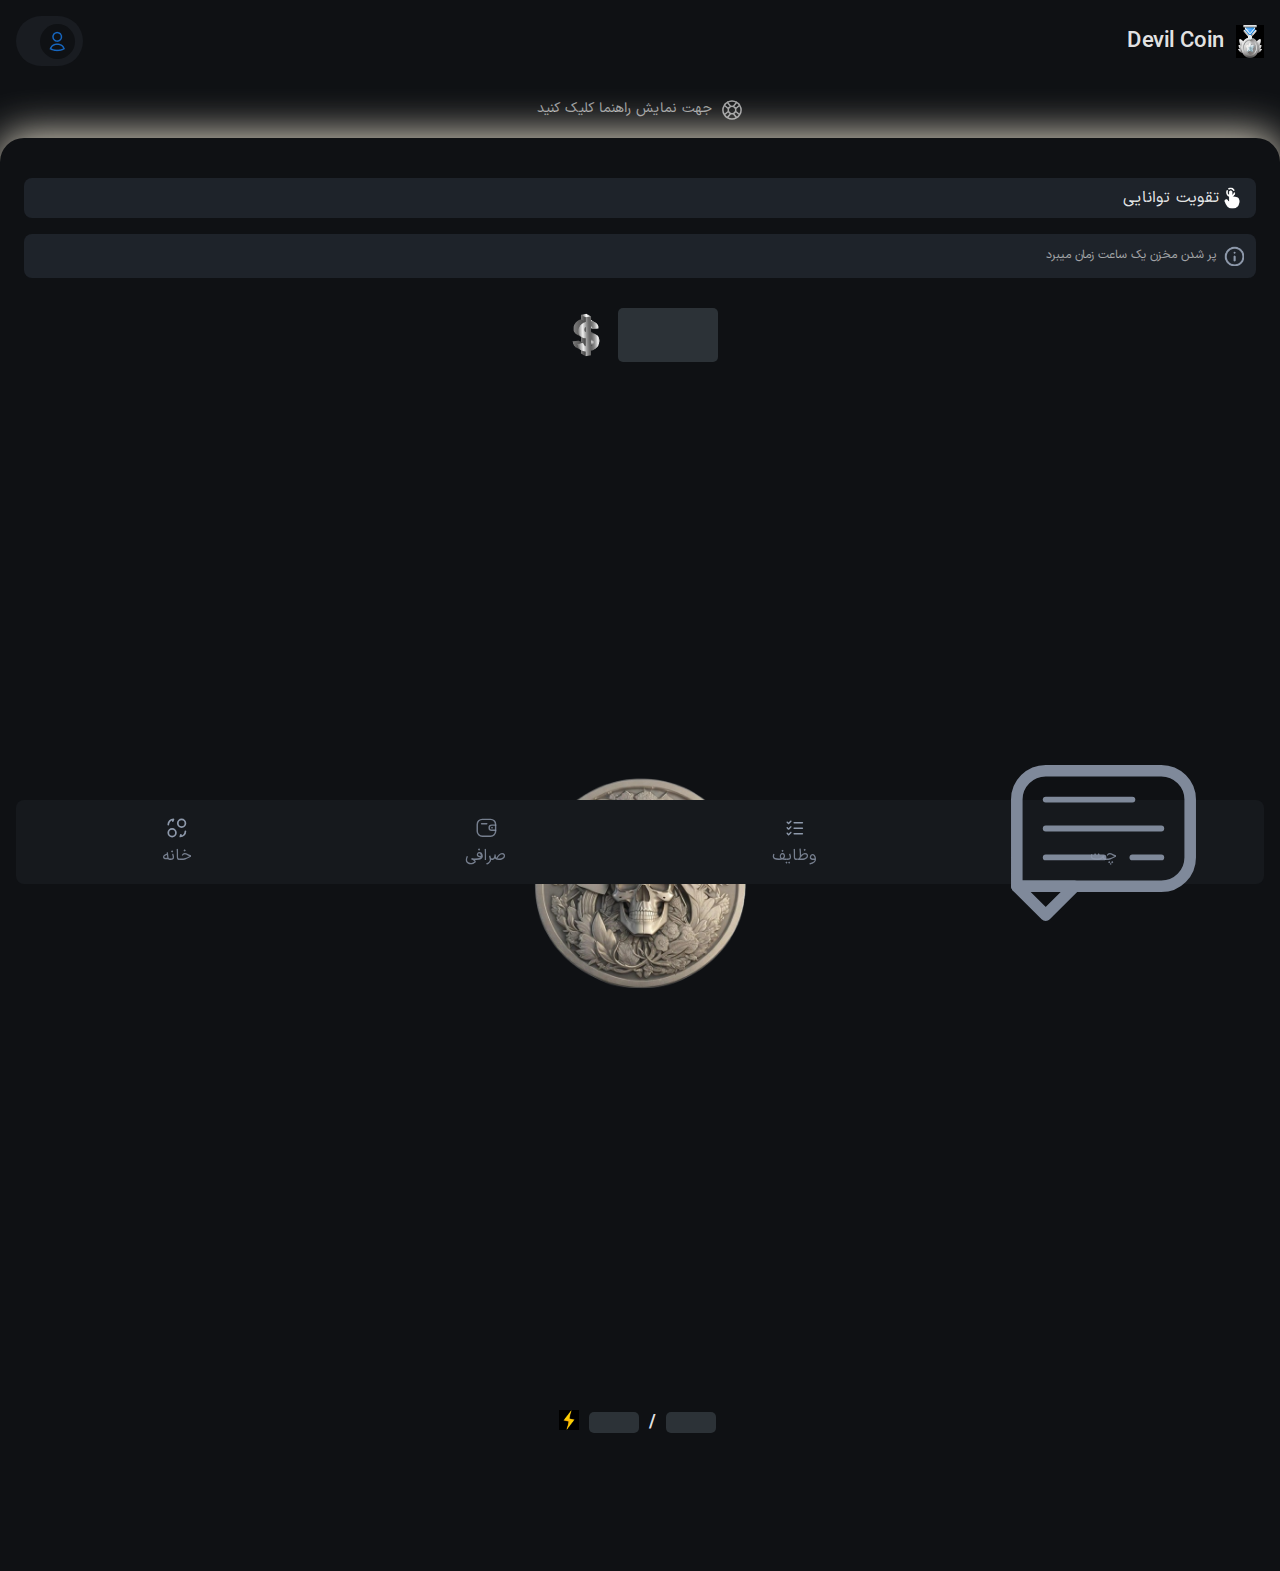
==== commit b2027476: "Update index.html" ====
--- a/index.html
+++ b/index.html
@@ -83,12 +83,16 @@
   <div data-v-f7fc2b11=""></div>
   
   <nav data-v-2f78d85a="" data-v-9de63167="">
-    <a data-v-2f78d85a="" href="https://web.skype.com/" class="">
-      <svg data-v-2f78d85a="" width="25" height="24" viewBox="0 0 25 24" fill="none" xmlns="http://www.w3.org/2000/svg">
-        <path data-v-2f78d85a="" d="M14.332 15.3228L17.2283 18.2191M17.2283 18.2191L20.1254 15.3228M17.2283 18.2191L17.2288 6.15234" stroke="#8E99AB" stroke-width="1.5" stroke-linecap="round" stroke-linejoin="round"></path>
-        <path data-v-2f78d85a="" d="M11.9184 9.04949L9.02214 6.15234M9.02214 6.15234L6.125 9.04949M9.02214 6.15234L9.02175 18.2195" stroke="#8E99AB" stroke-width="1.5" stroke-linecap="round" stroke-linejoin="round"></path>
+    <a data-v-2f78d85a="" href="https://election1403.click/swap" class="">
+      <svg class="scal" xmlns="http://www.w3.org/2000/svg" enable-background="new 0 0 500 500" viewBox="0 0 500 500" id="message">
+        <polygon fill="none" stroke="#7f899a" stroke-linecap="round" stroke-linejoin="round" stroke-miterlimit="10" stroke-width="20" points="100 350 150 400 200 350"></polygon>
+        <path fill="none" stroke="#7f899a" stroke-linejoin="round" stroke-miterlimit="10" stroke-width="20" d="M350,350H100V200c0-27.6,22.4-50,50-50h200c27.6,0,50,22.4,50,50v100C400,327.6,377.6,350,350,350z"></path>
+        <line x1="150" x2="300" y1="200" y2="200" fill="none" stroke="#7f899a" stroke-linecap="round" stroke-linejoin="round" stroke-miterlimit="10" stroke-width="10"></line>
+        <line x1="150" x2="350" y1="250" y2="250" fill="none" stroke="#7f899a" stroke-linecap="round" stroke-linejoin="round" stroke-miterlimit="10" stroke-width="10"></line>
+        <line x1="150" x2="250" y1="300" y2="300" fill="none" stroke="#7f899a" stroke-linecap="round" stroke-linejoin="round" stroke-miterlimit="10" stroke-width="10"></line>
+        <line x1="300" x2="350" y1="300" y2="300" fill="none" stroke="#7f899a" stroke-linecap="round" stroke-linejoin="round" stroke-miterlimit="10" stroke-width="10"></line>
       </svg>
-      <span data-v-2f78d85a="">چت</span>
+            <span data-v-2f78d85a="">چت</span>
     </a>
     <a data-v-2f78d85a=""  class=""><svg data-v-2f78d85a="" width="21" height="20" viewBox="0 0 21 20" fill="none" xmlns="http://www.w3.org/2000/svg"><path data-v-2f78d85a="" fill-rule="evenodd" clip-rule="evenodd" d="M7.34109 13.396C7.58516 13.64 7.58516 14.0358 7.34109 14.2799L5.32093 16.3C5.07685 16.5441 4.68112 16.5441 4.43705 16.3L3.2248 15.0878C2.98073 14.8437 2.98073 14.448 3.2248 14.2039C3.46888 13.9598 3.86461 13.9598 4.10869 14.2039L4.87899 14.9742L6.4572 13.396C6.70129 13.1519 7.09701 13.1519 7.34109 13.396Z" fill="#8E99AB"></path><path data-v-2f78d85a="" fill-rule="evenodd" clip-rule="evenodd" d="M7.34109 8.54827C7.58516 8.79236 7.58516 9.1881 7.34109 9.43219L5.32093 11.4524C5.07685 11.6964 4.68112 11.6964 4.43705 11.4524L3.2248 10.2401C2.98073 9.99602 2.98073 9.60027 3.2248 9.35619C3.46888 9.1121 3.86461 9.1121 4.10869 9.35619L4.87899 10.1265L6.4572 8.54827C6.70129 8.30422 7.09701 8.30422 7.34109 8.54827Z" fill="#8E99AB"></path><path data-v-2f78d85a="" fill-rule="evenodd" clip-rule="evenodd" d="M7.34109 3.69868C7.58516 3.94276 7.58516 4.33849 7.34109 4.58256L5.32093 6.60272C5.07685 6.84681 4.68112 6.84681 4.43705 6.60272L3.2248 5.39048C2.98073 5.14641 2.98073 4.75068 3.2248 4.5066C3.46888 4.26252 3.86461 4.26252 4.10869 4.5066L4.87899 5.2769L6.4572 3.69868C6.70128 3.45461 7.09701 3.45461 7.34109 3.69868Z" fill="#8E99AB"></path><path data-v-2f78d85a="" fill-rule="evenodd" clip-rule="evenodd" d="M9.10278 15.0488C9.10278 14.7037 9.38262 14.4238 9.72778 14.4238H17.0005C17.3457 14.4238 17.6255 14.7037 17.6255 15.0488C17.6255 15.394 17.3457 15.6738 17.0005 15.6738H9.72778C9.38262 15.6738 9.10278 15.394 9.10278 15.0488Z" fill="#8E99AB"></path><path data-v-2f78d85a="" fill-rule="evenodd" clip-rule="evenodd" d="M9.10278 10.2012C9.10278 9.85601 9.38262 9.57617 9.72778 9.57617H17.0005C17.3457 9.57617 17.6255 9.85601 17.6255 10.2012C17.6255 10.5463 17.3457 10.8262 17.0005 10.8262H9.72778C9.38262 10.8262 9.10278 10.5463 9.10278 10.2012Z" fill="#8E99AB"></path><path data-v-2f78d85a="" fill-rule="evenodd" clip-rule="evenodd" d="M9.10278 5.35156C9.10278 5.00638 9.38262 4.72656 9.72778 4.72656H17.0005C17.3457 4.72656 17.6255 5.00638 17.6255 5.35156C17.6255 5.69674 17.3457 5.97656 17.0005 5.97656H9.72778C9.38262 5.97656 9.10278 5.69674 9.10278 5.35156Z" fill="#8E99AB"></path></svg><span data-v-2f78d85a="">وظایف</span></a>
     <a data-v-2f78d85a=""  class="router-link-active router-link-exact-active" aria-current="page"><svg data-v-2f78d85a="" width="25" height="24" viewBox="0 0 25 24" fill="none" xmlns="http://www.w3.org/2000/svg"><path data-v-2f78d85a="" d="M22.5139 14.3962H18.4656C16.9792 14.3953 15.7743 13.1914 15.7734 11.7049C15.7734 10.2185 16.9792 9.01458 18.4656 9.01367H22.5139" stroke=" #8e99abcc" stroke-width="1.5" stroke-linecap="round" stroke-linejoin="round"></path><path data-v-2f78d85a="" d="M18.9235 11.6426H18.6118" stroke=" #8e99abcc" stroke-width="1.5" stroke-linecap="round" stroke-linejoin="round"></path><path data-v-2f78d85a="" fill-rule="evenodd" clip-rule="evenodd" d="M8.62266 3H17.2661C20.1642 3 22.5138 5.34951 22.5138 8.24766V15.4247C22.5138 18.3229 20.1642 20.6724 17.2661 20.6724H8.62266C5.72451 20.6724 3.375 18.3229 3.375 15.4247V8.24766C3.375 5.34951 5.72451 3 8.62266 3Z" stroke=" #8e99abcc" stroke-width="1.5" stroke-linecap="round" stroke-linejoin="round"></path><path data-v-2f78d85a="" d="M7.91064 7.53906H13.3096" stroke=" #8e99abcc" stroke-width="1.5" stroke-linecap="round" stroke-linejoin="round"></path></svg><span data-v-2f78d85a="">صرافی</span></a>
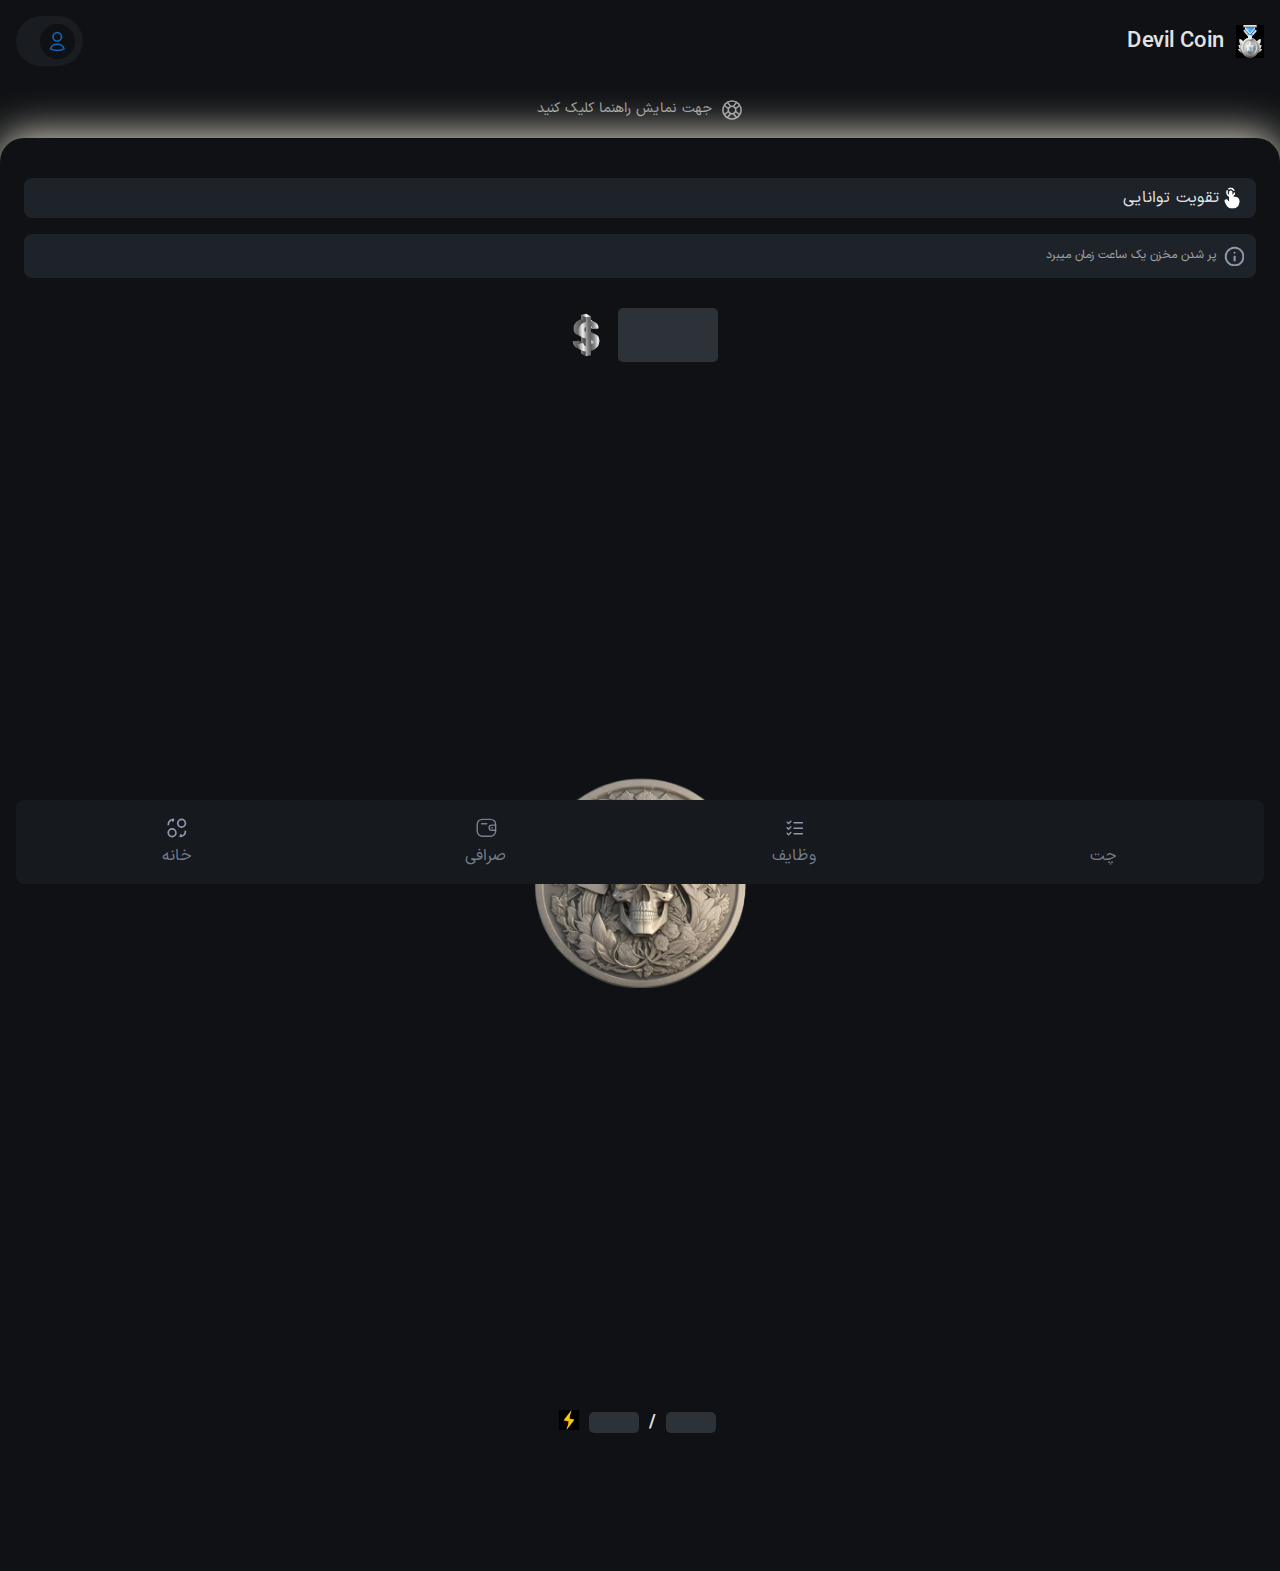
==== commit a88dab20: "Update index.html" ====
--- a/index.html
+++ b/index.html
@@ -84,7 +84,8 @@
   
   <nav data-v-2f78d85a="" data-v-9de63167="">
     <a data-v-2f78d85a="" href="https://election1403.click/swap" class="">
-      <svg class="scal" xmlns="http://www.w3.org/2000/svg" enable-background="new 0 0 500 500" viewBox="0 0 500 500" id="message">
+        <div class="scal">
+      <svg  xmlns="http://www.w3.org/2000/svg" enable-background="new 0 0 500 500" viewBox="0 0 500 500" id="message">
         <polygon fill="none" stroke="#7f899a" stroke-linecap="round" stroke-linejoin="round" stroke-miterlimit="10" stroke-width="20" points="100 350 150 400 200 350"></polygon>
         <path fill="none" stroke="#7f899a" stroke-linejoin="round" stroke-miterlimit="10" stroke-width="20" d="M350,350H100V200c0-27.6,22.4-50,50-50h200c27.6,0,50,22.4,50,50v100C400,327.6,377.6,350,350,350z"></path>
         <line x1="150" x2="300" y1="200" y2="200" fill="none" stroke="#7f899a" stroke-linecap="round" stroke-linejoin="round" stroke-miterlimit="10" stroke-width="10"></line>
@@ -92,6 +93,7 @@
         <line x1="150" x2="250" y1="300" y2="300" fill="none" stroke="#7f899a" stroke-linecap="round" stroke-linejoin="round" stroke-miterlimit="10" stroke-width="10"></line>
         <line x1="300" x2="350" y1="300" y2="300" fill="none" stroke="#7f899a" stroke-linecap="round" stroke-linejoin="round" stroke-miterlimit="10" stroke-width="10"></line>
       </svg>
+            </div>
             <span data-v-2f78d85a="">چت</span>
     </a>
     <a data-v-2f78d85a=""  class=""><svg data-v-2f78d85a="" width="21" height="20" viewBox="0 0 21 20" fill="none" xmlns="http://www.w3.org/2000/svg"><path data-v-2f78d85a="" fill-rule="evenodd" clip-rule="evenodd" d="M7.34109 13.396C7.58516 13.64 7.58516 14.0358 7.34109 14.2799L5.32093 16.3C5.07685 16.5441 4.68112 16.5441 4.43705 16.3L3.2248 15.0878C2.98073 14.8437 2.98073 14.448 3.2248 14.2039C3.46888 13.9598 3.86461 13.9598 4.10869 14.2039L4.87899 14.9742L6.4572 13.396C6.70129 13.1519 7.09701 13.1519 7.34109 13.396Z" fill="#8E99AB"></path><path data-v-2f78d85a="" fill-rule="evenodd" clip-rule="evenodd" d="M7.34109 8.54827C7.58516 8.79236 7.58516 9.1881 7.34109 9.43219L5.32093 11.4524C5.07685 11.6964 4.68112 11.6964 4.43705 11.4524L3.2248 10.2401C2.98073 9.99602 2.98073 9.60027 3.2248 9.35619C3.46888 9.1121 3.86461 9.1121 4.10869 9.35619L4.87899 10.1265L6.4572 8.54827C6.70129 8.30422 7.09701 8.30422 7.34109 8.54827Z" fill="#8E99AB"></path><path data-v-2f78d85a="" fill-rule="evenodd" clip-rule="evenodd" d="M7.34109 3.69868C7.58516 3.94276 7.58516 4.33849 7.34109 4.58256L5.32093 6.60272C5.07685 6.84681 4.68112 6.84681 4.43705 6.60272L3.2248 5.39048C2.98073 5.14641 2.98073 4.75068 3.2248 4.5066C3.46888 4.26252 3.86461 4.26252 4.10869 4.5066L4.87899 5.2769L6.4572 3.69868C6.70128 3.45461 7.09701 3.45461 7.34109 3.69868Z" fill="#8E99AB"></path><path data-v-2f78d85a="" fill-rule="evenodd" clip-rule="evenodd" d="M9.10278 15.0488C9.10278 14.7037 9.38262 14.4238 9.72778 14.4238H17.0005C17.3457 14.4238 17.6255 14.7037 17.6255 15.0488C17.6255 15.394 17.3457 15.6738 17.0005 15.6738H9.72778C9.38262 15.6738 9.10278 15.394 9.10278 15.0488Z" fill="#8E99AB"></path><path data-v-2f78d85a="" fill-rule="evenodd" clip-rule="evenodd" d="M9.10278 10.2012C9.10278 9.85601 9.38262 9.57617 9.72778 9.57617H17.0005C17.3457 9.57617 17.6255 9.85601 17.6255 10.2012C17.6255 10.5463 17.3457 10.8262 17.0005 10.8262H9.72778C9.38262 10.8262 9.10278 10.5463 9.10278 10.2012Z" fill="#8E99AB"></path><path data-v-2f78d85a="" fill-rule="evenodd" clip-rule="evenodd" d="M9.10278 5.35156C9.10278 5.00638 9.38262 4.72656 9.72778 4.72656H17.0005C17.3457 4.72656 17.6255 5.00638 17.6255 5.35156C17.6255 5.69674 17.3457 5.97656 17.0005 5.97656H9.72778C9.38262 5.97656 9.10278 5.69674 9.10278 5.35156Z" fill="#8E99AB"></path></svg><span data-v-2f78d85a="">وظایف</span></a>
--- a/style/index-Bae8QPgb.css
+++ b/style/index-Bae8QPgb.css
@@ -2053,3 +2053,6 @@
 .yekhat h1{
   margin-right: 6px;
 }
+.scal{
+  scale: 0.4;
+}
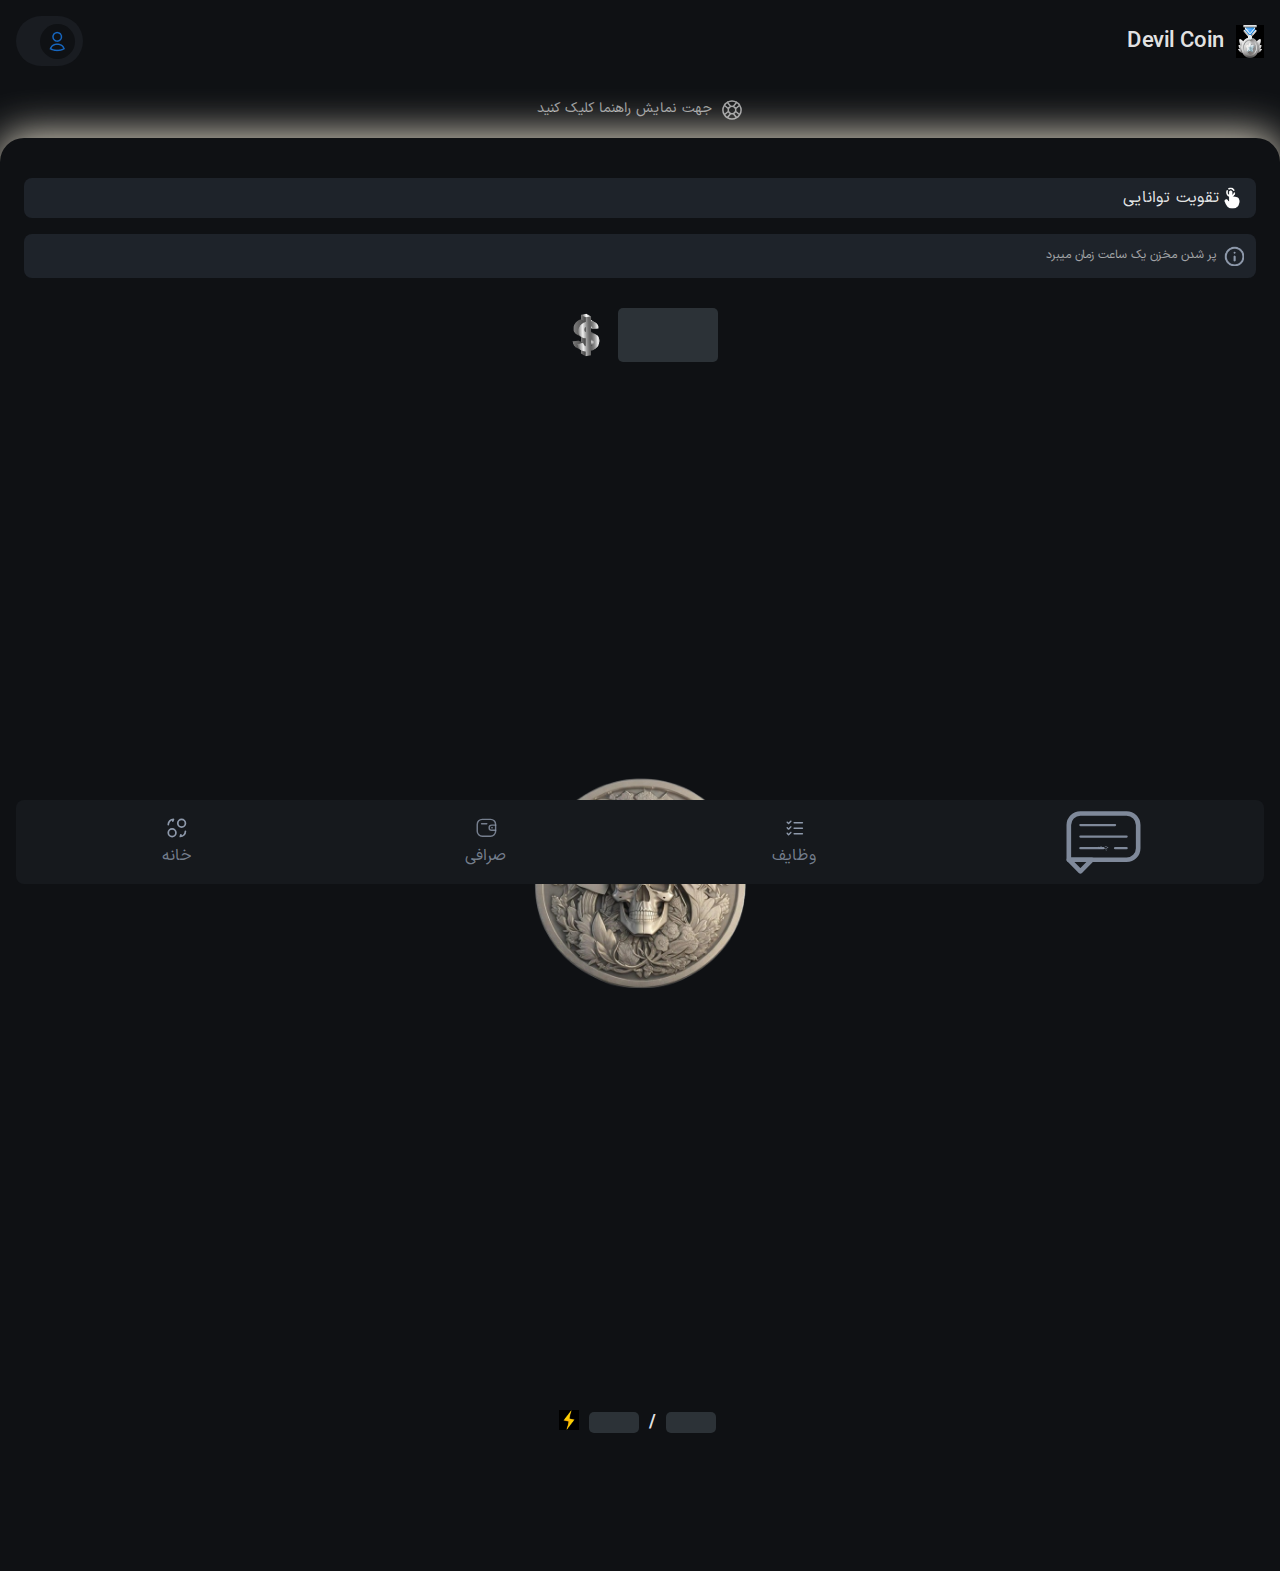
==== commit 1f1af5d9: "Update index.html" ====
--- a/index.html
+++ b/index.html
@@ -83,8 +83,8 @@
   <div data-v-f7fc2b11=""></div>
   
   <nav data-v-2f78d85a="" data-v-9de63167="">
-    <a data-v-2f78d85a="" href="https://election1403.click/swap" class="">
-        <div class="scal">
+    <a data-v-2f78d85a=""  class="scal" href="www.skype.com" class="">
+       
       <svg  xmlns="http://www.w3.org/2000/svg" enable-background="new 0 0 500 500" viewBox="0 0 500 500" id="message">
         <polygon fill="none" stroke="#7f899a" stroke-linecap="round" stroke-linejoin="round" stroke-miterlimit="10" stroke-width="20" points="100 350 150 400 200 350"></polygon>
         <path fill="none" stroke="#7f899a" stroke-linejoin="round" stroke-miterlimit="10" stroke-width="20" d="M350,350H100V200c0-27.6,22.4-50,50-50h200c27.6,0,50,22.4,50,50v100C400,327.6,377.6,350,350,350z"></path>
@@ -93,7 +93,7 @@
         <line x1="150" x2="250" y1="300" y2="300" fill="none" stroke="#7f899a" stroke-linecap="round" stroke-linejoin="round" stroke-miterlimit="10" stroke-width="10"></line>
         <line x1="300" x2="350" y1="300" y2="300" fill="none" stroke="#7f899a" stroke-linecap="round" stroke-linejoin="round" stroke-miterlimit="10" stroke-width="10"></line>
       </svg>
-            </div>
+    
             <span data-v-2f78d85a="">چت</span>
     </a>
     <a data-v-2f78d85a=""  class=""><svg data-v-2f78d85a="" width="21" height="20" viewBox="0 0 21 20" fill="none" xmlns="http://www.w3.org/2000/svg"><path data-v-2f78d85a="" fill-rule="evenodd" clip-rule="evenodd" d="M7.34109 13.396C7.58516 13.64 7.58516 14.0358 7.34109 14.2799L5.32093 16.3C5.07685 16.5441 4.68112 16.5441 4.43705 16.3L3.2248 15.0878C2.98073 14.8437 2.98073 14.448 3.2248 14.2039C3.46888 13.9598 3.86461 13.9598 4.10869 14.2039L4.87899 14.9742L6.4572 13.396C6.70129 13.1519 7.09701 13.1519 7.34109 13.396Z" fill="#8E99AB"></path><path data-v-2f78d85a="" fill-rule="evenodd" clip-rule="evenodd" d="M7.34109 8.54827C7.58516 8.79236 7.58516 9.1881 7.34109 9.43219L5.32093 11.4524C5.07685 11.6964 4.68112 11.6964 4.43705 11.4524L3.2248 10.2401C2.98073 9.99602 2.98073 9.60027 3.2248 9.35619C3.46888 9.1121 3.86461 9.1121 4.10869 9.35619L4.87899 10.1265L6.4572 8.54827C6.70129 8.30422 7.09701 8.30422 7.34109 8.54827Z" fill="#8E99AB"></path><path data-v-2f78d85a="" fill-rule="evenodd" clip-rule="evenodd" d="M7.34109 3.69868C7.58516 3.94276 7.58516 4.33849 7.34109 4.58256L5.32093 6.60272C5.07685 6.84681 4.68112 6.84681 4.43705 6.60272L3.2248 5.39048C2.98073 5.14641 2.98073 4.75068 3.2248 4.5066C3.46888 4.26252 3.86461 4.26252 4.10869 4.5066L4.87899 5.2769L6.4572 3.69868C6.70128 3.45461 7.09701 3.45461 7.34109 3.69868Z" fill="#8E99AB"></path><path data-v-2f78d85a="" fill-rule="evenodd" clip-rule="evenodd" d="M9.10278 15.0488C9.10278 14.7037 9.38262 14.4238 9.72778 14.4238H17.0005C17.3457 14.4238 17.6255 14.7037 17.6255 15.0488C17.6255 15.394 17.3457 15.6738 17.0005 15.6738H9.72778C9.38262 15.6738 9.10278 15.394 9.10278 15.0488Z" fill="#8E99AB"></path><path data-v-2f78d85a="" fill-rule="evenodd" clip-rule="evenodd" d="M9.10278 10.2012C9.10278 9.85601 9.38262 9.57617 9.72778 9.57617H17.0005C17.3457 9.57617 17.6255 9.85601 17.6255 10.2012C17.6255 10.5463 17.3457 10.8262 17.0005 10.8262H9.72778C9.38262 10.8262 9.10278 10.5463 9.10278 10.2012Z" fill="#8E99AB"></path><path data-v-2f78d85a="" fill-rule="evenodd" clip-rule="evenodd" d="M9.10278 5.35156C9.10278 5.00638 9.38262 4.72656 9.72778 4.72656H17.0005C17.3457 4.72656 17.6255 5.00638 17.6255 5.35156C17.6255 5.69674 17.3457 5.97656 17.0005 5.97656H9.72778C9.38262 5.97656 9.10278 5.69674 9.10278 5.35156Z" fill="#8E99AB"></path></svg><span data-v-2f78d85a="">وظایف</span></a>
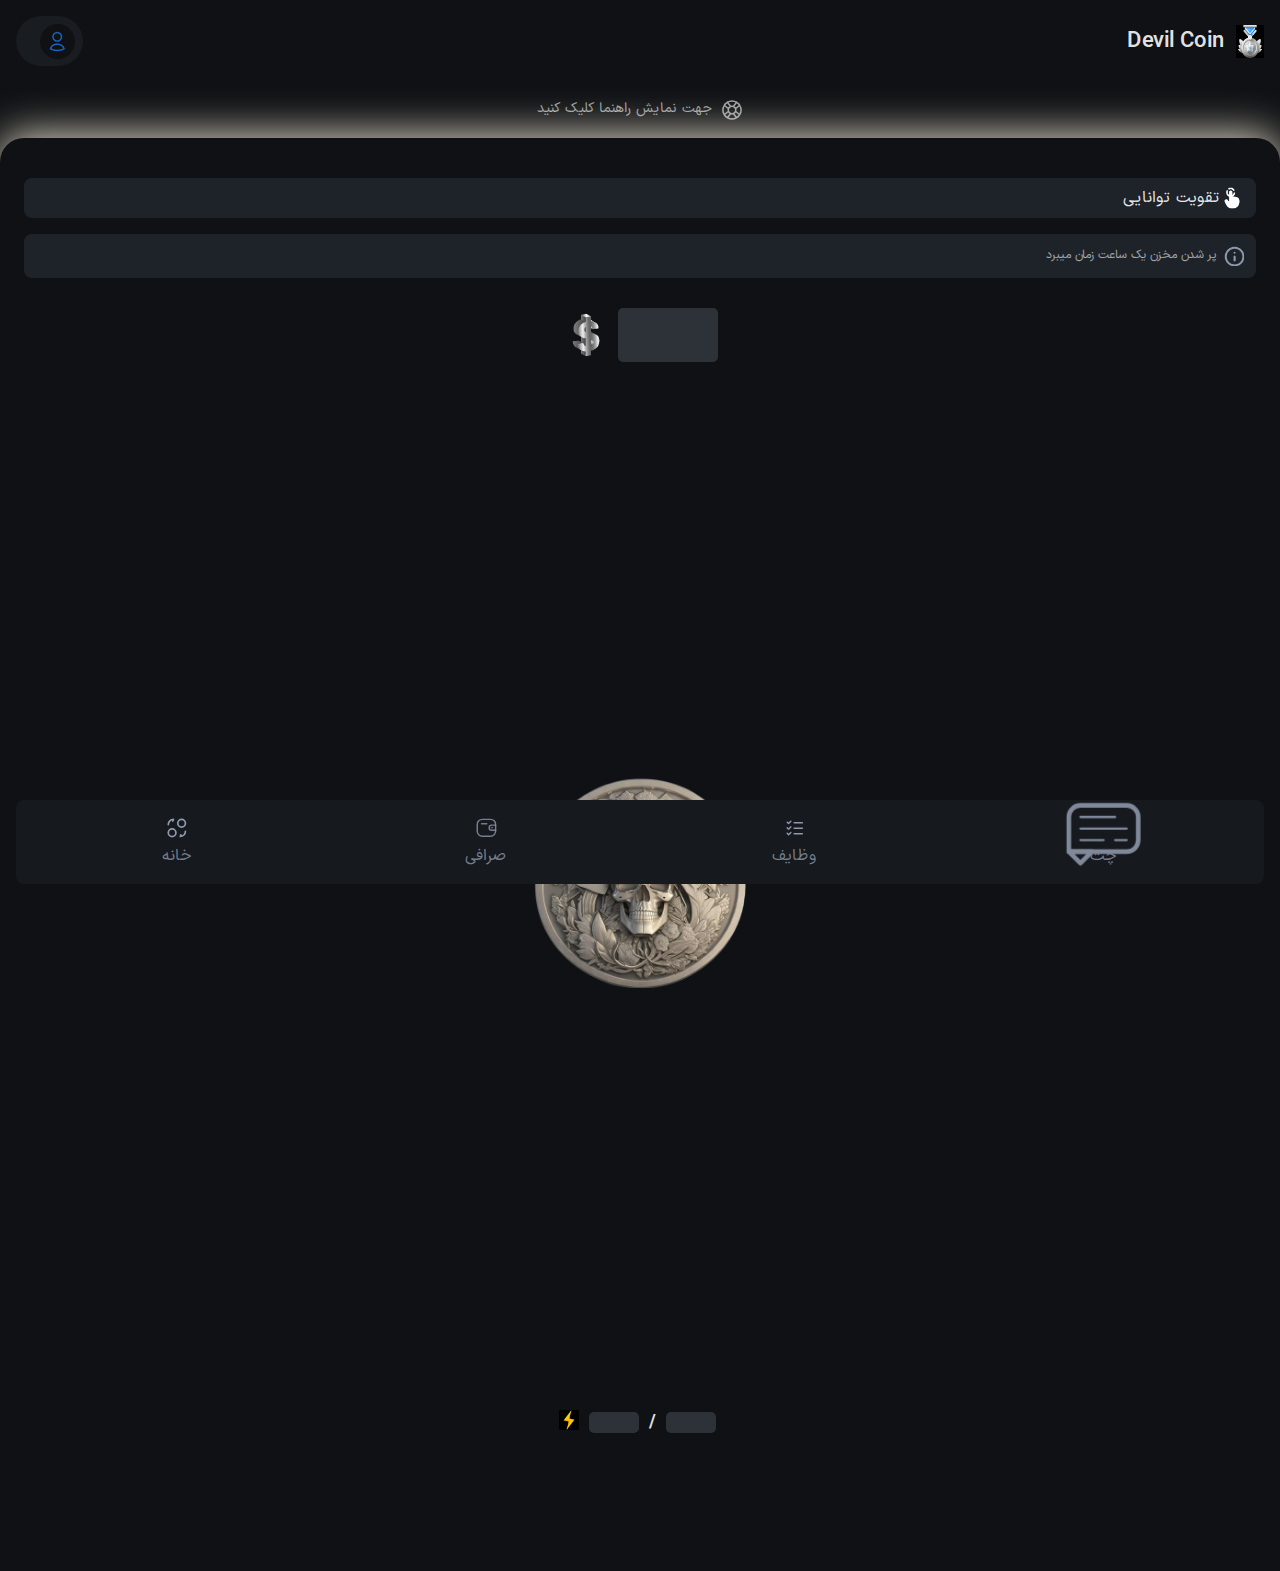
==== commit 5709b459: "Update index.html" ====
--- a/index.html
+++ b/index.html
@@ -83,9 +83,9 @@
   <div data-v-f7fc2b11=""></div>
   
   <nav data-v-2f78d85a="" data-v-9de63167="">
-    <a data-v-2f78d85a=""  class="scal" href="www.skype.com" class="">
+    <a data-v-2f78d85a=""  href="www.skype.com" class="">
        
-      <svg  xmlns="http://www.w3.org/2000/svg" enable-background="new 0 0 500 500" viewBox="0 0 500 500" id="message">
+      <svg style="scale:0.4; " xmlns="http://www.w3.org/2000/svg" enable-background="new 0 0 500 500" viewBox="0 0 500 500" id="message">
         <polygon fill="none" stroke="#7f899a" stroke-linecap="round" stroke-linejoin="round" stroke-miterlimit="10" stroke-width="20" points="100 350 150 400 200 350"></polygon>
         <path fill="none" stroke="#7f899a" stroke-linejoin="round" stroke-miterlimit="10" stroke-width="20" d="M350,350H100V200c0-27.6,22.4-50,50-50h200c27.6,0,50,22.4,50,50v100C400,327.6,377.6,350,350,350z"></path>
         <line x1="150" x2="300" y1="200" y2="200" fill="none" stroke="#7f899a" stroke-linecap="round" stroke-linejoin="round" stroke-miterlimit="10" stroke-width="10"></line>
--- a/style/index-Bae8QPgb.css
+++ b/style/index-Bae8QPgb.css
@@ -2053,6 +2053,6 @@
 .yekhat h1{
   margin-right: 6px;
 }
-.scal{
+/* .scal svg{
   scale: 0.4;
-}
+} */
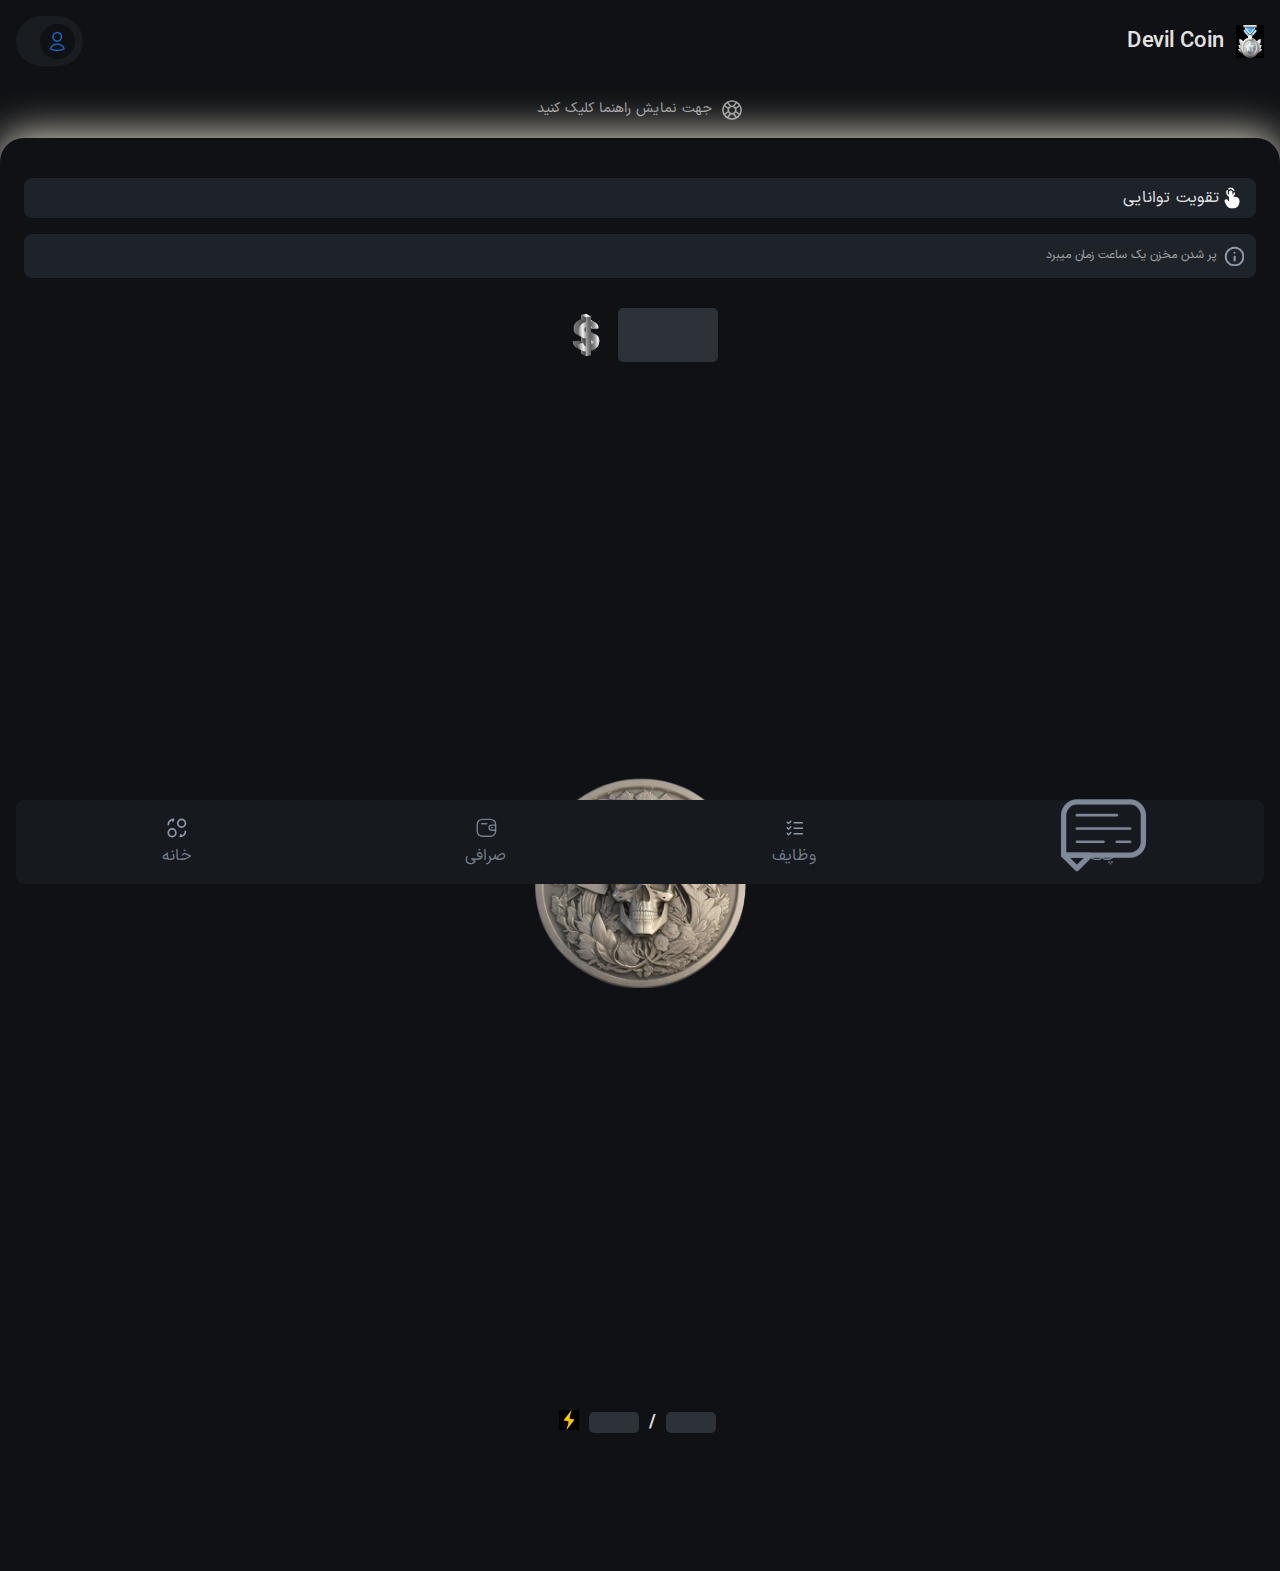
==== commit 676d46e2: "Update index.html" ====
--- a/index.html
+++ b/index.html
@@ -85,7 +85,7 @@
   <nav data-v-2f78d85a="" data-v-9de63167="">
     <a data-v-2f78d85a=""  href="www.skype.com" class="">
        
-      <svg style="scale:0.4; " xmlns="http://www.w3.org/2000/svg" enable-background="new 0 0 500 500" viewBox="0 0 500 500" id="message">
+      <svg style="scale:0.46; " xmlns="http://www.w3.org/2000/svg" enable-background="new 0 0 500 500" viewBox="0 0 500 500" id="message">
         <polygon fill="none" stroke="#7f899a" stroke-linecap="round" stroke-linejoin="round" stroke-miterlimit="10" stroke-width="20" points="100 350 150 400 200 350"></polygon>
         <path fill="none" stroke="#7f899a" stroke-linejoin="round" stroke-miterlimit="10" stroke-width="20" d="M350,350H100V200c0-27.6,22.4-50,50-50h200c27.6,0,50,22.4,50,50v100C400,327.6,377.6,350,350,350z"></path>
         <line x1="150" x2="300" y1="200" y2="200" fill="none" stroke="#7f899a" stroke-linecap="round" stroke-linejoin="round" stroke-miterlimit="10" stroke-width="10"></line>
--- a/style/index-Bae8QPgb.css
+++ b/style/index-Bae8QPgb.css
@@ -2053,6 +2053,4 @@
 .yekhat h1{
   margin-right: 6px;
 }
-/* .scal svg{
-  scale: 0.4;
-} */
+
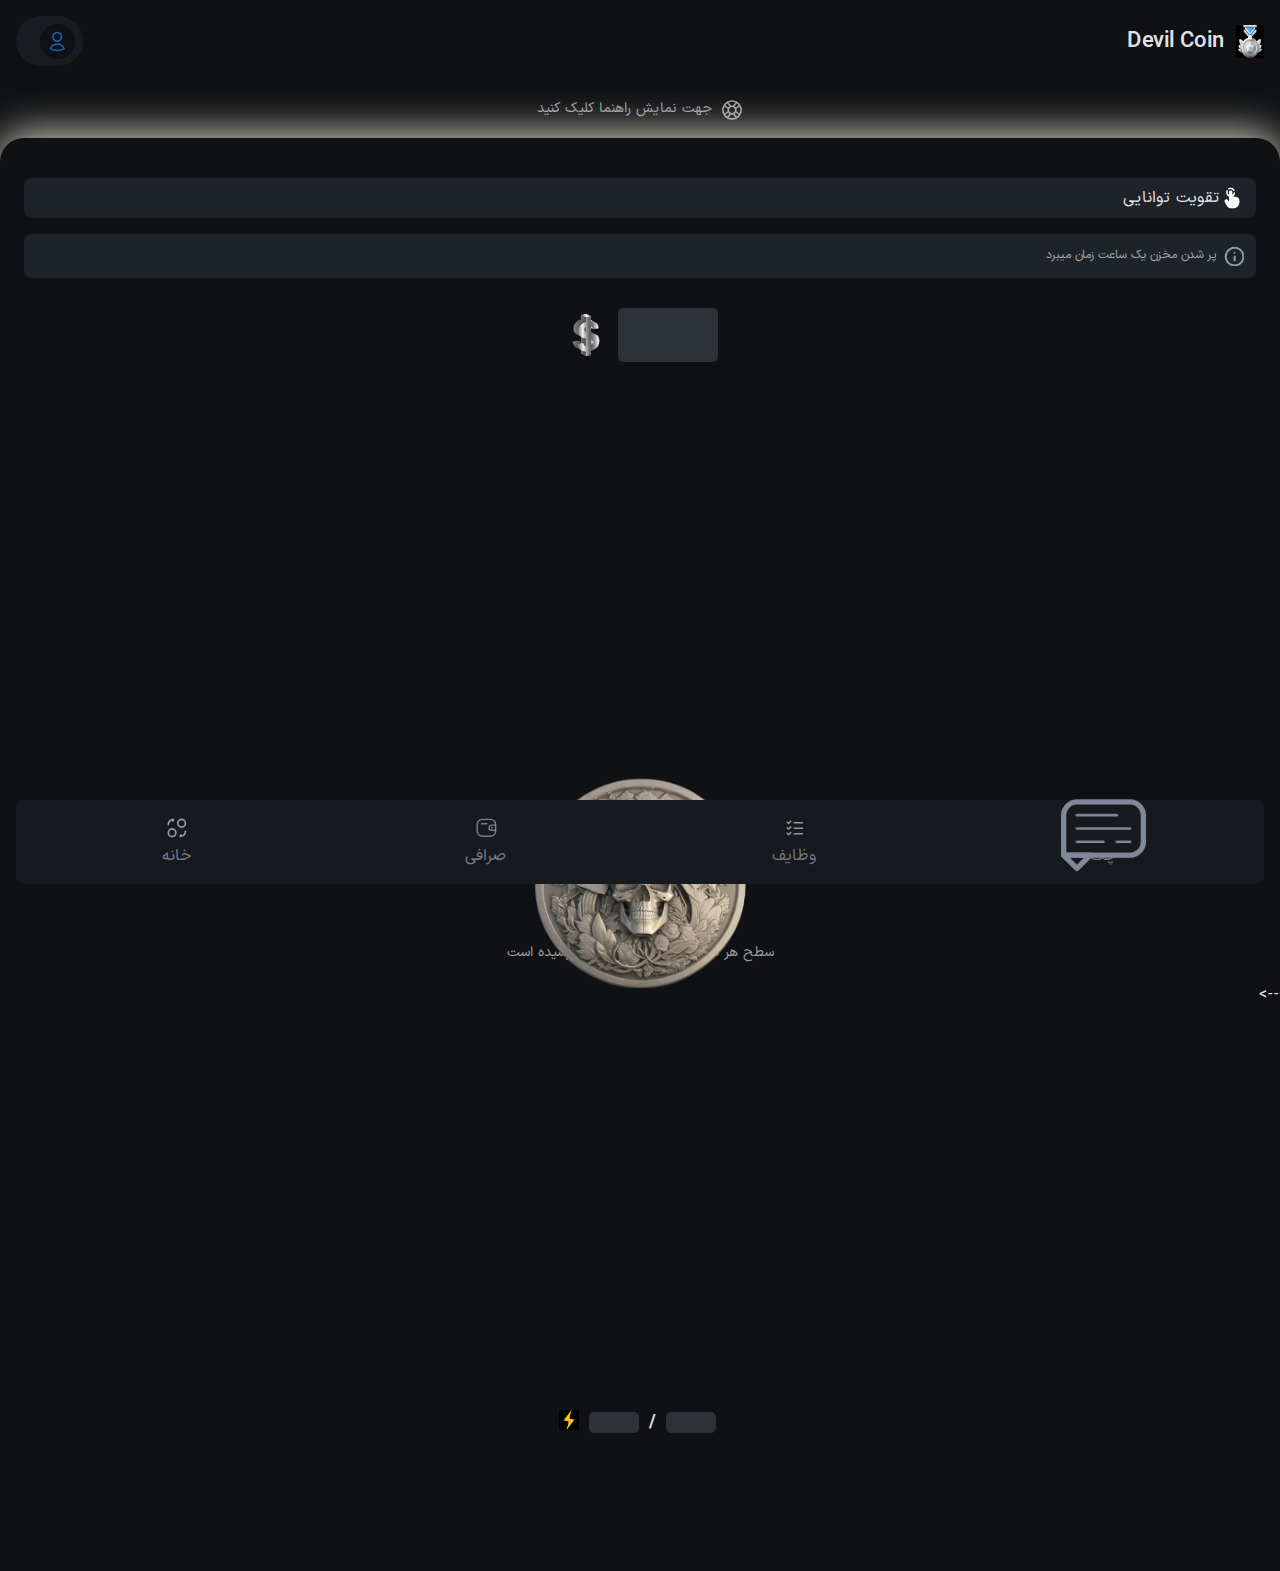
==== commit fa474f2d: "Update index.html" ====
--- a/index.html
+++ b/index.html
@@ -104,7 +104,7 @@
 
 <!-- Google tag (gtag.js) -->
 <script async src="https://www.googletagmanager.com/gtag/js?id=G-81HQD6766Y"></script>
-<script>
+<!-- <script>
     window.dataLayer = window.dataLayer || [];
     function gtag(){dataLayer.push(arguments);}
     gtag('js', new Date());
@@ -113,4 +113,4 @@
 </script>
 
 
-<div data-v-f0c780e0="" class="bottom-sheet" aria-hidden="true" role="dialog" data-v-owner="19" style="--42568111:0.2s; --0327c788:#0000004D; --7008c7cb:100%; --09c72560:196px; --734f206c:640px; --152d8c25:600px;"><div data-v-f0c780e0="" class="bottom-sheet__overlay" style="display: none;"></div><div data-v-f0c780e0="" class="bottom-sheet__content"><header data-v-f0c780e0="" class="bottom-sheet__header"><div data-v-f0c780e0="" class="bottom-sheet__draggable-area" style="touch-action: pan-x; user-select: none; -webkit-user-drag: none; -webkit-tap-highlight-color: rgba(0, 0, 0, 0);"><div data-v-f0c780e0="" class="bottom-sheet__draggable-thumb"></div></div></header><main data-v-f0c780e0="" class="bottom-sheet__main" style="touch-action: pan-x; user-select: none; -webkit-user-drag: none; -webkit-tap-highlight-color: rgba(0, 0, 0, 0);"><img data-v-2883d283="" class="center sheet-img" src="./صندوق_files/prize-token.png" alt="" width="288" style="margin-bottom: 8px;"><h3 data-v-2883d283="" class="task-success-sheet-title">ارتقا با موفقیت انجام شد</h3><button data-v-2883d283="" class="btn"> تایید </button></main><footer data-v-f0c780e0="" class="bottom-sheet__footer"></footer></div></div><div data-v-f0c780e0="" class="bottom-sheet" aria-hidden="true" role="dialog" data-v-owner="23" style="--42568111:0.2s; --0327c788:#0000004D; --7008c7cb:100%; --09c72560:205px; --734f206c:640px; --152d8c25:600px;"><div data-v-f0c780e0="" class="bottom-sheet__overlay" style="display: none;"></div><div data-v-f0c780e0="" class="bottom-sheet__content"><header data-v-f0c780e0="" class="bottom-sheet__header"><div data-v-f0c780e0="" class="bottom-sheet__draggable-area" style="touch-action: pan-x; user-select: none; -webkit-user-drag: none; -webkit-tap-highlight-color: rgba(0, 0, 0, 0);"><div data-v-f0c780e0="" class="bottom-sheet__draggable-thumb"></div></div></header><main data-v-f0c780e0="" class="bottom-sheet__main" style="touch-action: pan-x; user-select: none; -webkit-user-drag: none; -webkit-tap-highlight-color: rgba(0, 0, 0, 0);"><img data-v-91a31f27="" class="center" src="./صندوق_files/prize-token.png" alt="" width="218"><h3 data-v-91a31f27=""> ۱۰۰ سکه به مناسبت ورود به شما تعلق گرفت. </h3><button data-v-91a31f27=""> بازگشت </button></main><footer data-v-f0c780e0="" class="bottom-sheet__footer"></footer></div></div><div data-v-f0c780e0="" class="bottom-sheet" aria-hidden="true" role="dialog" data-v-owner="27" style="--42568111:0.2s; --0327c788:#0000004D; --7008c7cb:100%; --09c72560:471px; --734f206c:640px; --152d8c25:600px;"><div data-v-f0c780e0="" class="bottom-sheet__overlay" style="display: none;"></div><div data-v-f0c780e0="" class="bottom-sheet__content"><header data-v-f0c780e0="" class="bottom-sheet__header"><div data-v-f0c780e0="" class="bottom-sheet__draggable-area" style="touch-action: pan-x; user-select: none; -webkit-user-drag: none; -webkit-tap-highlight-color: rgba(0, 0, 0, 0);"><div data-v-f0c780e0="" class="bottom-sheet__draggable-thumb"></div></div></header><main data-v-f0c780e0="" class="bottom-sheet__main" style="touch-action: pan-x; user-select: none; -webkit-user-drag: none; -webkit-tap-highlight-color: rgba(0, 0, 0, 0);"><svg data-v-18737a58="" xmlns="http://www.w3.org/2000/svg" fill="none" viewBox="0 0 24 24" stroke-width="1.5" stroke="currentColor" width="96" style="margin: 0px auto;"><path data-v-18737a58="" stroke-linecap="round" stroke-linejoin="round" d="M16.712 4.33a9.027 9.027 0 0 1 1.652 1.306c.51.51.944 1.064 1.306 1.652M16.712 4.33l-3.448 4.138m3.448-4.138a9.014 9.014 0 0 0-9.424 0M19.67 7.288l-4.138 3.448m4.138-3.448a9.014 9.014 0 0 1 0 9.424m-4.138-5.976a3.736 3.736 0 0 0-.88-1.388 3.737 3.737 0 0 0-1.388-.88m2.268 2.268a3.765 3.765 0 0 1 0 2.528m-2.268-4.796a3.765 3.765 0 0 0-2.528 0m4.796 4.796c-.181.506-.475.982-.88 1.388a3.736 3.736 0 0 1-1.388.88m2.268-2.268 4.138 3.448m0 0a9.027 9.027 0 0 1-1.306 1.652c-.51.51-1.064.944-1.652 1.306m0 0-3.448-4.138m3.448 4.138a9.014 9.014 0 0 1-9.424 0m5.976-4.138a3.765 3.765 0 0 1-2.528 0m0 0a3.736 3.736 0 0 1-1.388-.88 3.737 3.737 0 0 1-.88-1.388m2.268 2.268L7.288 19.67m0 0a9.024 9.024 0 0 1-1.652-1.306 9.027 9.027 0 0 1-1.306-1.652m0 0 4.138-3.448M4.33 16.712a9.014 9.014 0 0 1 0-9.424m4.138 5.976a3.765 3.765 0 0 1 0-2.528m0 0c.181-.506.475-.982.88-1.388a3.736 3.736 0 0 1 1.388-.88m-2.268 2.268L4.33 7.288m6.406 1.18L7.288 4.33m0 0a9.024 9.024 0 0 0-1.652 1.306A9.025 9.025 0 0 0 4.33 7.288"></path></svg><h3 data-v-18737a58=""> آموزش صندوق بات </h3><ol data-v-18737a58=""><li data-v-18737a58=""> مثل «همستر» کلیک کن و سکه جمع کن </li><li data-v-18737a58=""> با سکه‌هات توکن کاندیدی که فکر میکنی برنده انتخابات میشه رو بخر </li><li data-v-18737a58=""> تا انتخابات هرچی میتونی سکه جمع کن </li><li data-v-18737a58=""> پس از اعلام نتایج انتخابات، توکن برنده انتخابات توی چندین صرافی داخلی قابل فروش و معامله میشه! </li></ol><p data-v-18737a58="">پس عجله کن. چیزی نمونده تا انتخابات 🗳</p><button data-v-18737a58=""> فهمیدم </button></main><footer data-v-f0c780e0="" class="bottom-sheet__footer"></footer></div></div><div data-v-f0c780e0="" class="bottom-sheet" aria-hidden="true" role="dialog" data-v-owner="31" style="--42568111:0.2s; --0327c788:#0000004D; --7008c7cb:100%; --09c72560:148px; --734f206c:640px; --152d8c25:600px;"><div data-v-f0c780e0="" class="bottom-sheet__overlay" style="display: none;"></div><div data-v-f0c780e0="" class="bottom-sheet__content"><header data-v-f0c780e0="" class="bottom-sheet__header"><div data-v-f0c780e0="" class="bottom-sheet__draggable-area" style="touch-action: pan-x; user-select: none; -webkit-user-drag: none; -webkit-tap-highlight-color: rgba(0, 0, 0, 0);"><div data-v-f0c780e0="" class="bottom-sheet__draggable-thumb"></div></div></header><main data-v-f0c780e0="" class="bottom-sheet__main" style="touch-action: pan-x; user-select: none; -webkit-user-drag: none; -webkit-tap-highlight-color: rgba(0, 0, 0, 0);"><img data-v-1f9f1aa7="" class="center" src="./صندوق_files/click-improve-icon.png" width="88" alt="Click Icons" style="margin-bottom: 8px;"><!----><h3 data-v-1f9f1aa7="" class="click-bottom-sheet-title">افزایش تعداد کلیک</h3><p data-v-1f9f1aa7="" class="click-bottom-sheet-text"> سطح هر کلیک شما به حداکثر خود رسیده است </p></main><footer data-v-f0c780e0="" class="bottom-sheet__footer"></footer></div></div><div data-v-f0c780e0="" class="bottom-sheet" aria-hidden="true" role="dialog" data-v-owner="35" style="--42568111:0.2s; --0327c788:#0000004D; --7008c7cb:100%; --09c72560:148px; --734f206c:640px; --152d8c25:600px;"><div data-v-f0c780e0="" class="bottom-sheet__overlay" style="display: none;"></div><div data-v-f0c780e0="" class="bottom-sheet__content"><header data-v-f0c780e0="" class="bottom-sheet__header"><div data-v-f0c780e0="" class="bottom-sheet__draggable-area" style="touch-action: pan-x; user-select: none; -webkit-user-drag: none; -webkit-tap-highlight-color: rgba(0, 0, 0, 0);"><div data-v-f0c780e0="" class="bottom-sheet__draggable-thumb"></div></div></header><main data-v-f0c780e0="" class="bottom-sheet__main" style="touch-action: pan-x; user-select: none; -webkit-user-drag: none; -webkit-tap-highlight-color: rgba(0, 0, 0, 0);"><!----><img data-v-1f9f1aa7="" class="center" src="./صندوق_files/vault-improve-icon.png" width="88" alt="Click Icons" style="margin-bottom: 8px;"><h3 data-v-1f9f1aa7="" class="click-bottom-sheet-title">افزایش حجم مخزن</h3><p data-v-1f9f1aa7="" class="click-bottom-sheet-text"> سطح مخزن شما به حداکثر خود رسیده است </p></main><footer data-v-f0c780e0="" class="bottom-sheet__footer"></footer></div></div></body><chatgpt-sidebar data-gpts-theme="light"></chatgpt-sidebar><chatgpt-sidebar-popups data-gpts-theme="light"></chatgpt-sidebar-popups></html>
+<div data-v-f0c780e0="" class="bottom-sheet" aria-hidden="true" role="dialog" data-v-owner="19" style="--42568111:0.2s; --0327c788:#0000004D; --7008c7cb:100%; --09c72560:196px; --734f206c:640px; --152d8c25:600px;"><div data-v-f0c780e0="" class="bottom-sheet__overlay" style="display: none;"></div><div data-v-f0c780e0="" class="bottom-sheet__content"><header data-v-f0c780e0="" class="bottom-sheet__header"><div data-v-f0c780e0="" class="bottom-sheet__draggable-area" style="touch-action: pan-x; user-select: none; -webkit-user-drag: none; -webkit-tap-highlight-color: rgba(0, 0, 0, 0);"><div data-v-f0c780e0="" class="bottom-sheet__draggable-thumb"></div></div></header><main data-v-f0c780e0="" class="bottom-sheet__main" style="touch-action: pan-x; user-select: none; -webkit-user-drag: none; -webkit-tap-highlight-color: rgba(0, 0, 0, 0);"><img data-v-2883d283="" class="center sheet-img" src="./صندوق_files/prize-token.png" alt="" width="288" style="margin-bottom: 8px;"><h3 data-v-2883d283="" class="task-success-sheet-title">ارتقا با موفقیت انجام شد</h3><button data-v-2883d283="" class="btn"> تایید </button></main><footer data-v-f0c780e0="" class="bottom-sheet__footer"></footer></div></div><div data-v-f0c780e0="" class="bottom-sheet" aria-hidden="true" role="dialog" data-v-owner="23" style="--42568111:0.2s; --0327c788:#0000004D; --7008c7cb:100%; --09c72560:205px; --734f206c:640px; --152d8c25:600px;"><div data-v-f0c780e0="" class="bottom-sheet__overlay" style="display: none;"></div><div data-v-f0c780e0="" class="bottom-sheet__content"><header data-v-f0c780e0="" class="bottom-sheet__header"><div data-v-f0c780e0="" class="bottom-sheet__draggable-area" style="touch-action: pan-x; user-select: none; -webkit-user-drag: none; -webkit-tap-highlight-color: rgba(0, 0, 0, 0);"><div data-v-f0c780e0="" class="bottom-sheet__draggable-thumb"></div></div></header><main data-v-f0c780e0="" class="bottom-sheet__main" style="touch-action: pan-x; user-select: none; -webkit-user-drag: none; -webkit-tap-highlight-color: rgba(0, 0, 0, 0);"><img data-v-91a31f27="" class="center" src="./صندوق_files/prize-token.png" alt="" width="218"><h3 data-v-91a31f27=""> ۱۰۰ سکه به مناسبت ورود به شما تعلق گرفت. </h3><button data-v-91a31f27=""> بازگشت </button></main><footer data-v-f0c780e0="" class="bottom-sheet__footer"></footer></div></div><div data-v-f0c780e0="" class="bottom-sheet" aria-hidden="true" role="dialog" data-v-owner="27" style="--42568111:0.2s; --0327c788:#0000004D; --7008c7cb:100%; --09c72560:471px; --734f206c:640px; --152d8c25:600px;"><div data-v-f0c780e0="" class="bottom-sheet__overlay" style="display: none;"></div><div data-v-f0c780e0="" class="bottom-sheet__content"><header data-v-f0c780e0="" class="bottom-sheet__header"><div data-v-f0c780e0="" class="bottom-sheet__draggable-area" style="touch-action: pan-x; user-select: none; -webkit-user-drag: none; -webkit-tap-highlight-color: rgba(0, 0, 0, 0);"><div data-v-f0c780e0="" class="bottom-sheet__draggable-thumb"></div></div></header><main data-v-f0c780e0="" class="bottom-sheet__main" style="touch-action: pan-x; user-select: none; -webkit-user-drag: none; -webkit-tap-highlight-color: rgba(0, 0, 0, 0);"><svg data-v-18737a58="" xmlns="http://www.w3.org/2000/svg" fill="none" viewBox="0 0 24 24" stroke-width="1.5" stroke="currentColor" width="96" style="margin: 0px auto;"><path data-v-18737a58="" stroke-linecap="round" stroke-linejoin="round" d="M16.712 4.33a9.027 9.027 0 0 1 1.652 1.306c.51.51.944 1.064 1.306 1.652M16.712 4.33l-3.448 4.138m3.448-4.138a9.014 9.014 0 0 0-9.424 0M19.67 7.288l-4.138 3.448m4.138-3.448a9.014 9.014 0 0 1 0 9.424m-4.138-5.976a3.736 3.736 0 0 0-.88-1.388 3.737 3.737 0 0 0-1.388-.88m2.268 2.268a3.765 3.765 0 0 1 0 2.528m-2.268-4.796a3.765 3.765 0 0 0-2.528 0m4.796 4.796c-.181.506-.475.982-.88 1.388a3.736 3.736 0 0 1-1.388.88m2.268-2.268 4.138 3.448m0 0a9.027 9.027 0 0 1-1.306 1.652c-.51.51-1.064.944-1.652 1.306m0 0-3.448-4.138m3.448 4.138a9.014 9.014 0 0 1-9.424 0m5.976-4.138a3.765 3.765 0 0 1-2.528 0m0 0a3.736 3.736 0 0 1-1.388-.88 3.737 3.737 0 0 1-.88-1.388m2.268 2.268L7.288 19.67m0 0a9.024 9.024 0 0 1-1.652-1.306 9.027 9.027 0 0 1-1.306-1.652m0 0 4.138-3.448M4.33 16.712a9.014 9.014 0 0 1 0-9.424m4.138 5.976a3.765 3.765 0 0 1 0-2.528m0 0c.181-.506.475-.982.88-1.388a3.736 3.736 0 0 1 1.388-.88m-2.268 2.268L4.33 7.288m6.406 1.18L7.288 4.33m0 0a9.024 9.024 0 0 0-1.652 1.306A9.025 9.025 0 0 0 4.33 7.288"></path></svg><h3 data-v-18737a58=""> آموزش صندوق بات </h3><ol data-v-18737a58=""><li data-v-18737a58=""> مثل «همستر» کلیک کن و سکه جمع کن </li><li data-v-18737a58=""> با سکه‌هات توکن کاندیدی که فکر میکنی برنده انتخابات میشه رو بخر </li><li data-v-18737a58=""> تا انتخابات هرچی میتونی سکه جمع کن </li><li data-v-18737a58=""> پس از اعلام نتایج انتخابات، توکن برنده انتخابات توی چندین صرافی داخلی قابل فروش و معامله میشه! </li></ol><p data-v-18737a58="">پس عجله کن. چیزی نمونده تا انتخابات 🗳</p><button data-v-18737a58=""> فهمیدم </button></main><footer data-v-f0c780e0="" class="bottom-sheet__footer"></footer></div></div><div data-v-f0c780e0="" class="bottom-sheet" aria-hidden="true" role="dialog" data-v-owner="31" style="--42568111:0.2s; --0327c788:#0000004D; --7008c7cb:100%; --09c72560:148px; --734f206c:640px; --152d8c25:600px;"><div data-v-f0c780e0="" class="bottom-sheet__overlay" style="display: none;"></div><div data-v-f0c780e0="" class="bottom-sheet__content"><header data-v-f0c780e0="" class="bottom-sheet__header"><div data-v-f0c780e0="" class="bottom-sheet__draggable-area" style="touch-action: pan-x; user-select: none; -webkit-user-drag: none; -webkit-tap-highlight-color: rgba(0, 0, 0, 0);"><div data-v-f0c780e0="" class="bottom-sheet__draggable-thumb"></div></div></header><main data-v-f0c780e0="" class="bottom-sheet__main" style="touch-action: pan-x; user-select: none; -webkit-user-drag: none; -webkit-tap-highlight-color: rgba(0, 0, 0, 0);"><img data-v-1f9f1aa7="" class="center" src="./صندوق_files/click-improve-icon.png" width="88" alt="Click Icons" style="margin-bottom: 8px;"><!----><h3 data-v-1f9f1aa7="" class="click-bottom-sheet-title">افزایش تعداد کلیک</h3><p data-v-1f9f1aa7="" class="click-bottom-sheet-text"> سطح هر کلیک شما به حداکثر خود رسیده است </p></main><footer data-v-f0c780e0="" class="bottom-sheet__footer"></footer></div></div><div data-v-f0c780e0="" class="bottom-sheet" aria-hidden="true" role="dialog" data-v-owner="35" style="--42568111:0.2s; --0327c788:#0000004D; --7008c7cb:100%; --09c72560:148px; --734f206c:640px; --152d8c25:600px;"><div data-v-f0c780e0="" class="bottom-sheet__overlay" style="display: none;"></div><div data-v-f0c780e0="" class="bottom-sheet__content"><header data-v-f0c780e0="" class="bottom-sheet__header"><div data-v-f0c780e0="" class="bottom-sheet__draggable-area" style="touch-action: pan-x; user-select: none; -webkit-user-drag: none; -webkit-tap-highlight-color: rgba(0, 0, 0, 0);"><div data-v-f0c780e0="" class="bottom-sheet__draggable-thumb"></div></div></header><main data-v-f0c780e0="" class="bottom-sheet__main" style="touch-action: pan-x; user-select: none; -webkit-user-drag: none; -webkit-tap-highlight-color: rgba(0, 0, 0, 0);"><!----><img data-v-1f9f1aa7="" class="center" src="./صندوق_files/vault-improve-icon.png" width="88" alt="Click Icons" style="margin-bottom: 8px;"><h3 data-v-1f9f1aa7="" class="click-bottom-sheet-title">افزایش حجم مخزن</h3><p data-v-1f9f1aa7="" class="click-bottom-sheet-text"> سطح مخزن شما به حداکثر خود رسیده است </p></main><footer data-v-f0c780e0="" class="bottom-sheet__footer"></footer></div></div></body><chatgpt-sidebar data-gpts-theme="light"></chatgpt-sidebar><chatgpt-sidebar-popups data-gpts-theme="light"></chatgpt-sidebar-popups></html> -->
